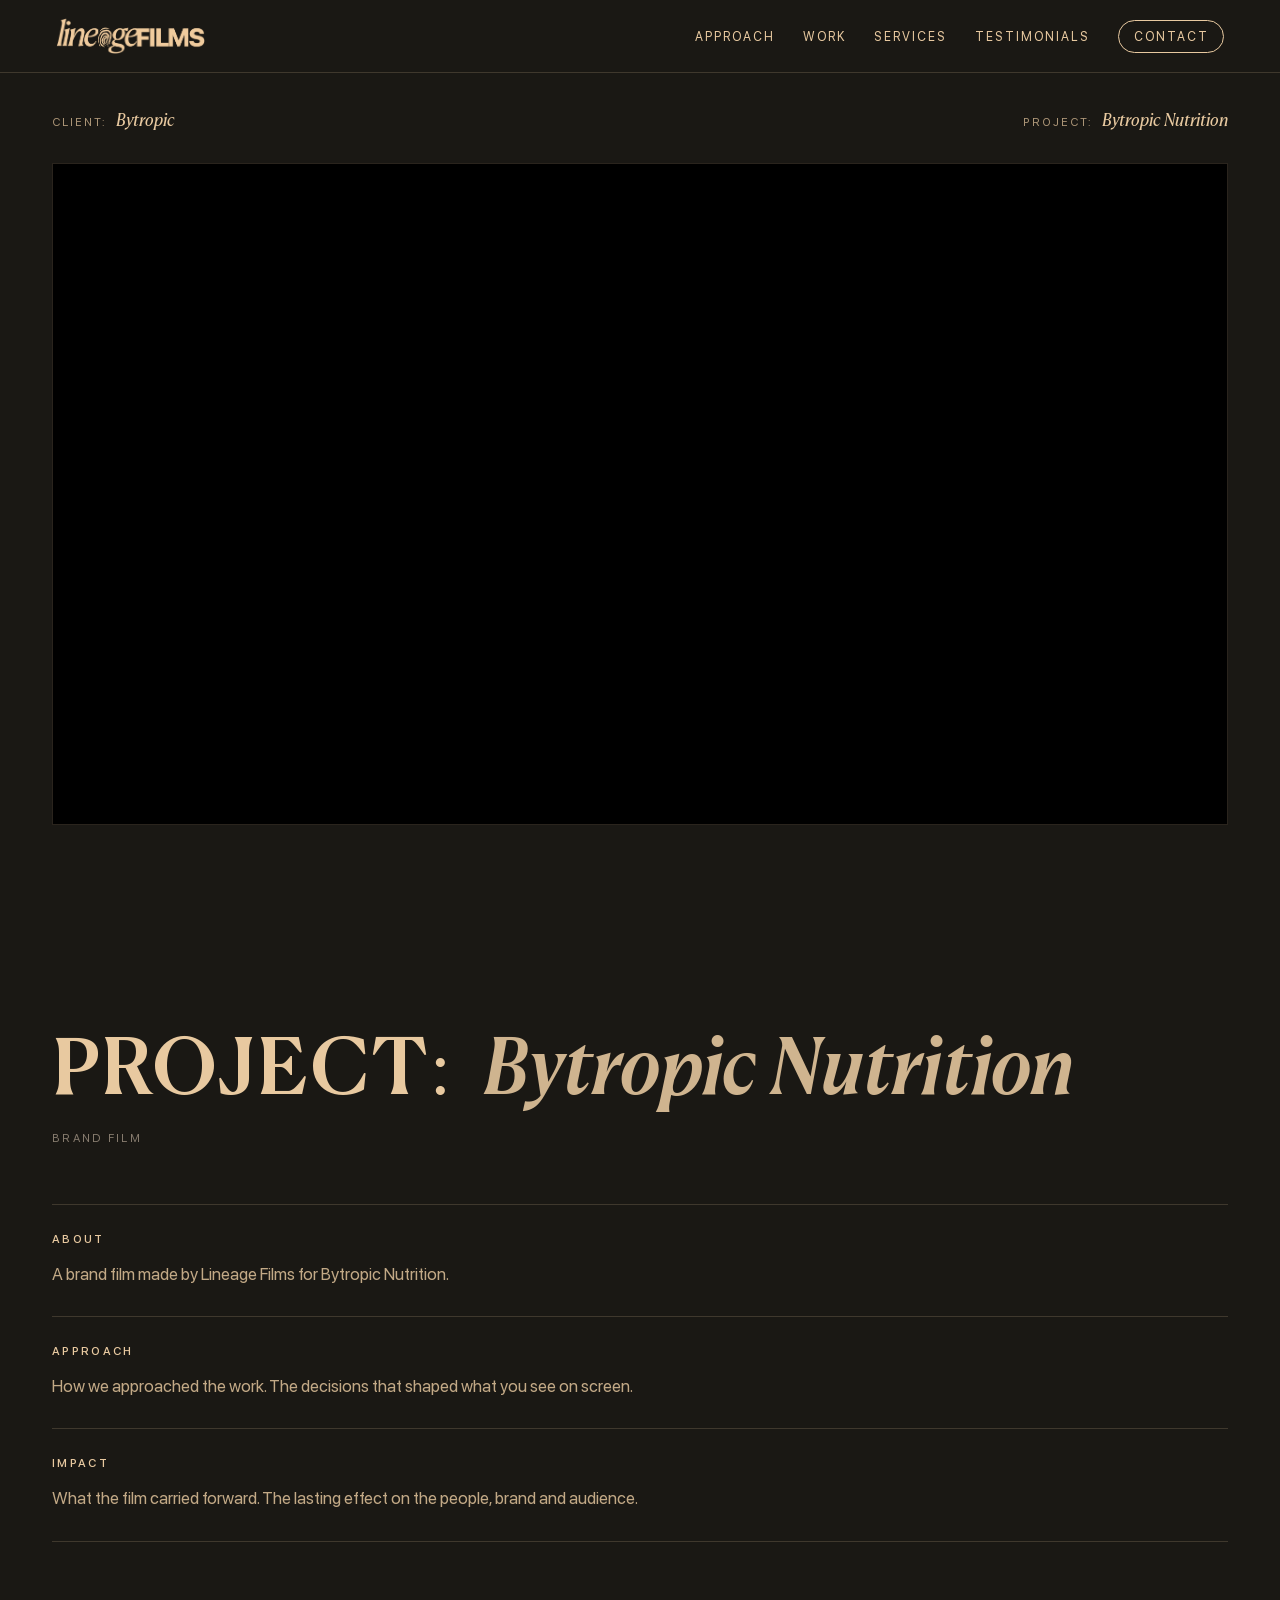
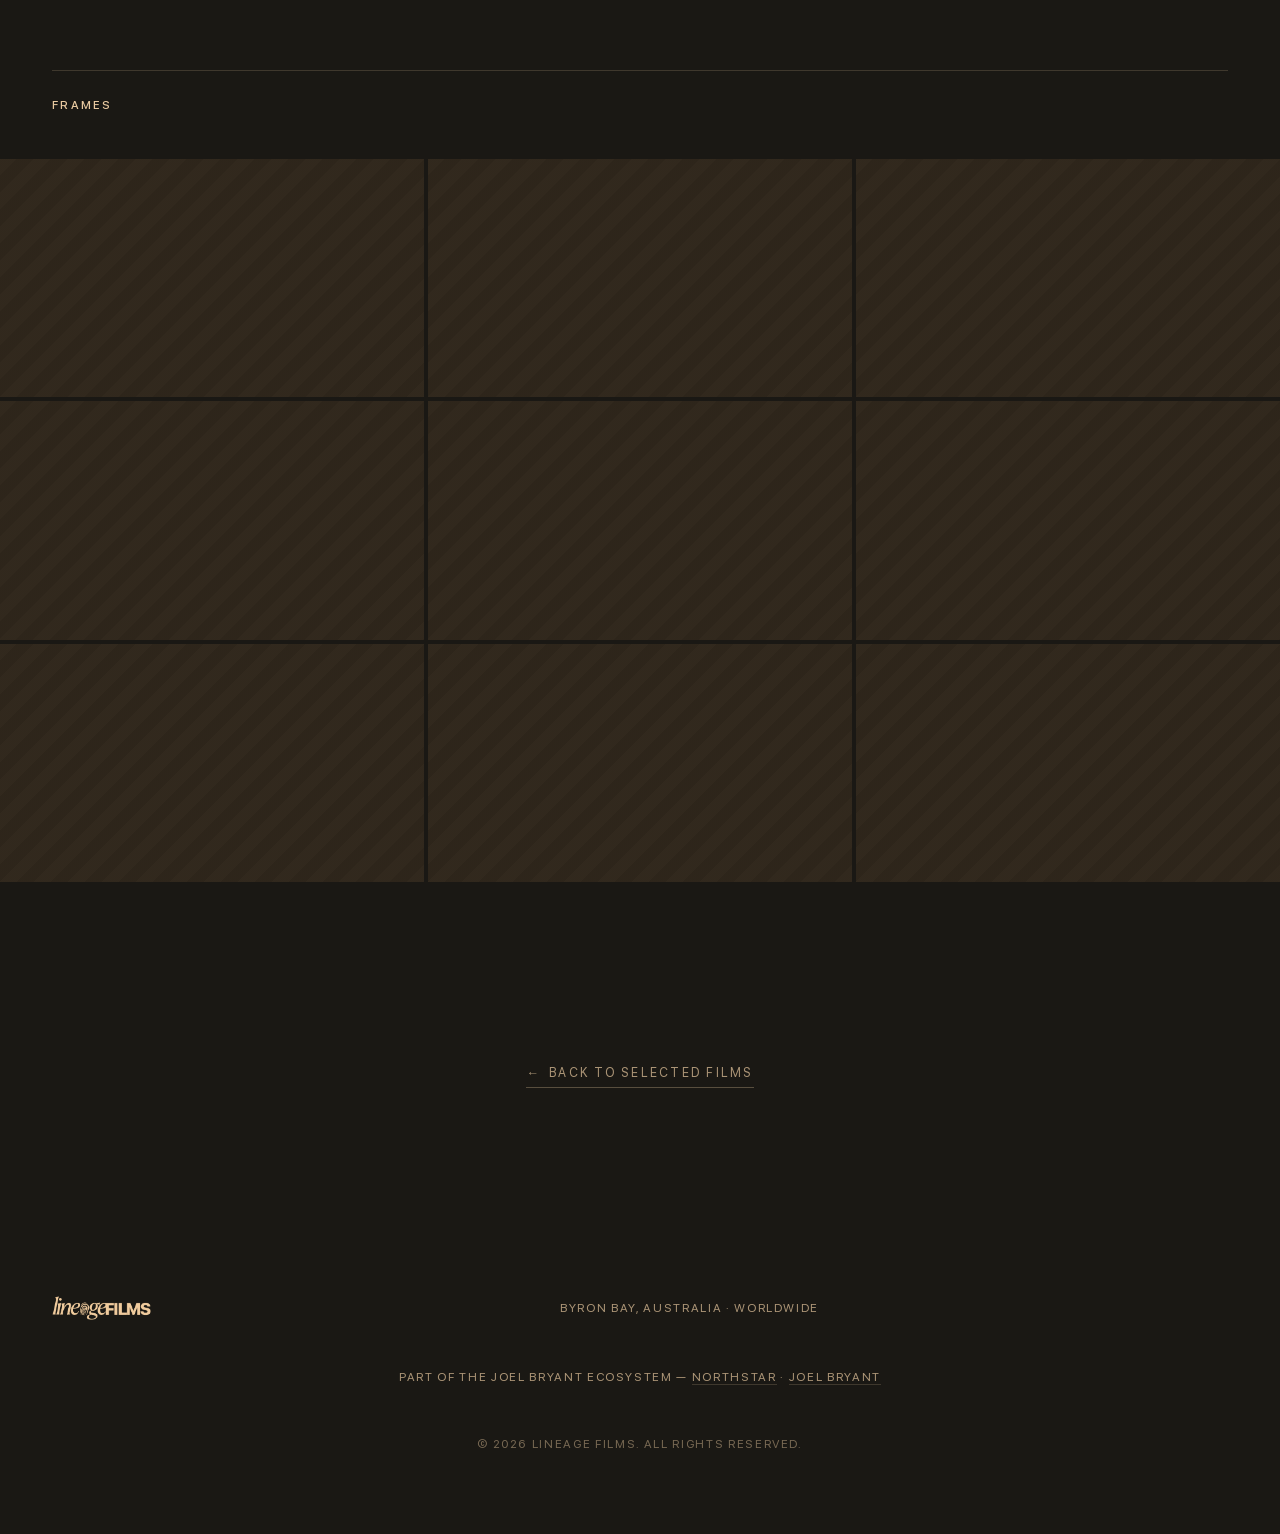
==== work/bytropic-nutrition.html @ a9d32ffb "Local SEO pass: schema, sitemap, robots, meta, footer Big SEO upgrade focused on Byron Bay / Norther" ====
<!doctype html>
<html lang="en">
  <head>
    <meta charset="utf-8" />
    <meta name="viewport" content="width=device-width, initial-scale=1, viewport-fit=cover" />
    <meta name="theme-color" content="#1a1814" />

    <title>Bytropic Nutrition — Brand Film | Byron Bay Brand Films — Lineage Films</title>
    <meta name="description" content="Brand film for Bytropic Nutrition by Lineage Films, a Byron Bay cinematic film studio. Brand films for health, wellness and lifestyle brands across Australia." />

    <meta property="og:type" content="article" />
    <meta property="og:site_name" content="Lineage Films" />
    <meta property="og:title" content="Bytropic Nutrition — Brand Film | Lineage Films" />
    <meta property="og:description" content="Brand film for Bytropic Nutrition by Lineage Films, a Byron Bay cinematic film studio. Brand films for health, wellness and lifestyle brands across Australia." />
    <meta property="og:url" content="https://lineagefilms.com.au/work/bytropic-nutrition.html" />
    <meta property="og:image" content="https://lineagefilms.com.au/public/images/og-image.jpg" />
    <meta property="og:locale" content="en_AU" />
        <link rel="canonical" href="https://lineagefilms.com.au/work/bytropic-nutrition.html" />
    <meta name="twitter:card" content="summary_large_image" />

    
    <meta name="author" content="Lineage Films" />
    <meta name="geo.region" content="AU-NSW" />
    <meta name="geo.placename" content="Byron Bay" />
    <meta name="geo.position" content="-28.6474;153.6020" />
    <meta name="ICBM" content="-28.6474, 153.6020" />

    <link rel="icon" href="/public/Logo%20Light.png" type="image/png" sizes="any" />
    <link rel="apple-touch-icon" href="/public/Logo%20Light.png" />


    <link rel="stylesheet" href="/css/styles.css" />
  </head>
  <body class="project-page">
    <header class="site-header site-header--solid" data-header>
      <a href="/" class="site-header__logo" aria-label="Lineage Films &mdash; home">
        <img src="/public/Proper%20Logo.png" alt="Lineage Films" />
      </a>

      <button class="site-header__toggle" type="button" aria-expanded="false" aria-controls="primary-nav" data-nav-toggle>
        <span class="sr-only">Menu</span>
        <span class="site-header__toggle-bar" aria-hidden="true"></span>
        <span class="site-header__toggle-bar" aria-hidden="true"></span>
      </button>

      <nav id="primary-nav" class="site-nav" data-nav>
        <ul>
          <li><a href="/#approach">Approach</a></li>
          <li><a href="/#work">Work</a></li>
          <li><a href="/#services">Services</a></li>
          <li><a href="/#testimonials">Testimonials</a></li>
          <li><a href="/#contact" class="site-nav__cta">Contact</a></li>
        </ul>
      </nav>
    </header>

    <main>
      <!-- 1. Client / Project bar -->
      <section class="project-bar" aria-label="Project metadata">
        <div class="container project-bar__inner">
          <p class="project-bar__item">
            <span class="project-bar__label">Client:</span>
            <span class="project-bar__value">Bytropic</span>
          </p>
          <p class="project-bar__item project-bar__item--right">
            <span class="project-bar__label">Project:</span>
            <span class="project-bar__value">Bytropic Nutrition</span>
          </p>
        </div>
      </section>

      <!-- 2. Hero film -->
      <section class="project-hero" aria-label="Bytropic Nutrition film">
        <div class="container">
          <div class="project-hero__player">
            <iframe
              src="https://player.vimeo.com/video/1078502850?dnt=1&title=0&byline=0&portrait=0"
              title="Bytropic Nutrition"
              frameborder="0"
              allow="autoplay; fullscreen; picture-in-picture"
              allowfullscreen
            ></iframe>
          </div>
        </div>
      </section>

      <!-- 3. Project title block -->
      <section class="project-title-block">
        <div class="container">
          <h1 class="project-title">
            <span class="project-title__label">Project:</span>
            <span class="project-title__name">Bytropic Nutrition</span>
          </h1>
          <p class="project-title__genre">Brand Film</p>
        </div>
      </section>

      <!-- 4. About / Approach / Impact -->
      <section class="project-meta">
        <div class="container">
          <div class="project-meta__block">
            <h2 class="project-meta__heading">About</h2>
            <p class="project-meta__body">
              <!-- PLACEHOLDER: 1-2 sentences about the film, its subject and why it matters -->
              A brand film made by Lineage Films for Bytropic Nutrition.
            </p>
          </div>

          <div class="project-meta__block">
            <h2 class="project-meta__heading">Approach</h2>
            <p class="project-meta__body">
              <!-- PLACEHOLDER: 1-2 sentences about how the film was made &mdash; embed, shoot days, crew, choices that shaped it -->
              How we approached the work. The decisions that shaped what you see on screen.
            </p>
          </div>

          <div class="project-meta__block">
            <h2 class="project-meta__heading">Impact</h2>
            <p class="project-meta__body">
              <!-- PLACEHOLDER: 1-2 sentences about what the film carried forward &mdash; reception, results, what it meant -->
              What the film carried forward. The lasting effect on the people, brand and audience.
            </p>
          </div>
        </div>
      </section>

      <!-- 5. Frames grid -->
      <section class="project-frames">
        <div class="container">
          <h2 class="project-frames__heading">Frames</h2>
        </div>
        <ul class="project-frames__grid">
          <!-- PLACEHOLDER: drop in 16:9 stills at /public/images/frames/bytropic-nutrition/01.jpg etc -->
          <li class="project-frames__item"><div class="project-frames__placeholder"></div></li>
          <li class="project-frames__item"><div class="project-frames__placeholder"></div></li>
          <li class="project-frames__item"><div class="project-frames__placeholder"></div></li>
          <li class="project-frames__item"><div class="project-frames__placeholder"></div></li>
          <li class="project-frames__item"><div class="project-frames__placeholder"></div></li>
          <li class="project-frames__item"><div class="project-frames__placeholder"></div></li>
          <li class="project-frames__item"><div class="project-frames__placeholder"></div></li>
          <li class="project-frames__item"><div class="project-frames__placeholder"></div></li>
          <li class="project-frames__item"><div class="project-frames__placeholder"></div></li>
        </ul>
      </section>

      <!-- 6. Back to work -->
      <section class="project-back">
        <div class="container project-back__inner">
          <a href="/#work" class="project-back__link">
            <span aria-hidden="true">&larr;</span> Back to selected films
          </a>
        </div>
      </section>
    </main>

    <footer class="site-footer">
      <div class="container site-footer__inner">
        <div class="site-footer__brand">
          <img src="/public/Proper%20Logo.png" alt="Lineage Films" />
        </div>
        <p class="site-footer__meta">Byron Bay, Australia &middot; Worldwide</p>
        <p class="site-footer__eco">
          Part of the Joel Bryant ecosystem &mdash;
          <a href="https://joinnorthstar.co" rel="noopener">NorthStar</a>
          &middot;
          <a href="https://joelbryant.com.au" rel="noopener">Joel Bryant</a>
        </p>
        <p class="site-footer__copy">&copy; <span data-year>2026</span> Lineage Films. All rights reserved.</p>
      </div>
    </footer>

    <script src="/js/main.js" defer></script>
  </body>
</html>
---- css/styles.css ----
/* =============================================================
   Lineage Films — styles.css
   Mobile-first. Custom CSS, no framework.
   ============================================================= */

/* -------------------------------------------------------------
   0. Brand typefaces — self-hosted
   Canela Text (serif headlines) + SF Pro Display (sans body/nav)
   ------------------------------------------------------------- */
@font-face {
  font-family: "Canela Text";
  src: url("/public/fonts/CanelaText-Regular.woff2") format("woff2");
  font-weight: 400;
  font-style: normal;
  font-display: swap;
}

@font-face {
  font-family: "Canela Text";
  src: url("/public/fonts/CanelaText-RegularItalic.woff2") format("woff2");
  font-weight: 400;
  font-style: italic;
  font-display: swap;
}

@font-face {
  font-family: "Canela Text";
  src: url("/public/fonts/CanelaText-Medium.woff2") format("woff2");
  font-weight: 500;
  font-style: normal;
  font-display: swap;
}

@font-face {
  font-family: "Canela Text";
  src: url("/public/fonts/CanelaText-MediumItalic.woff2") format("woff2");
  font-weight: 500;
  font-style: italic;
  font-display: swap;
}

@font-face {
  font-family: "SF Pro Display";
  src: url("/public/fonts/SFProDisplay-Regular.woff2") format("woff2");
  font-weight: 400;
  font-style: normal;
  font-display: swap;
}

@font-face {
  font-family: "SF Pro Display";
  src: url("/public/fonts/SFProDisplay-Medium.woff2") format("woff2");
  font-weight: 500;
  font-style: normal;
  font-display: swap;
}

@font-face {
  font-family: "SF Pro Display";
  src: url("/public/fonts/SFProDisplay-Semibold.woff2") format("woff2");
  font-weight: 600;
  font-style: normal;
  font-display: swap;
}

/* -------------------------------------------------------------
   1. Tokens — colours, type, spacing
   ------------------------------------------------------------- */
:root {
  /* Brand palette — sampled from logo, see README */
  --heartwood: #5e2e22; /* primary warm — CTA, brand signature surface */
  --tallow:    #e8c9a0; /* primary light — text on dark, the mark */
  --parchment: #f3eada; /* page surface — light sections */
  --loam:      #1a1814; /* deep — hero, footer, near-black with brown undertone */
  --bracken:   #3d4438; /* forest — Approach, Services, warmer than blue-green */
  --moss:      #6f7a5e; /* accent — hover, supporting graphics */
  --smoke:     #857a6d; /* body copy on parchment */

  /* Legacy aliases — existing rules read these names */
  --deep-forest:    var(--bracken);
  --heartwood-rust: var(--heartwood);
  --bone:           var(--tallow);
  --bone-soft:      var(--parchment);
  --near-black:     var(--loam);

  /* Semantic */
  --bg: var(--parchment);
  --bg-dark: var(--bracken);
  --bg-accent: var(--heartwood);
  --text: #2a2218; /* warm near-black for body on parchment */
  --text-muted: var(--smoke);
  --text-on-dark: var(--tallow);
  --rule: rgba(42, 34, 24, 0.12);
  --rule-on-dark: rgba(232, 201, 160, 0.18);

  /* Typography */
  --font-serif: "Canela Text", "Cormorant Garamond", Georgia, "Times New Roman",
    serif;
  --font-sans: "SF Pro Display", -apple-system, BlinkMacSystemFont, "Inter",
    "Segoe UI", Roboto, sans-serif;
  /* "mono" labels now use the same SF Pro Display as body. Wide tracking on
     each label rule gives them their editorial-caps presence. */
  --font-mono: "SF Pro Display", -apple-system, BlinkMacSystemFont, "Inter",
    "Segoe UI", Roboto, sans-serif;

  /* Scale (clamped) */
  --fs-eyebrow: 0.72rem;       /* mono labels */
  --fs-body: 1.0625rem;        /* 17px */
  --fs-body-lg: 1.1875rem;
  --fs-h2: clamp(2.25rem, 5.5vw, 4rem);
  --fs-h3: clamp(1.5rem, 2.4vw, 2rem);
  --fs-hero: clamp(2.5rem, 8vw, 5.5rem);
  --fs-hero-sub: clamp(1.125rem, 2.2vw, 1.5rem);

  /* Spacing */
  --space-xs: 0.5rem;
  --space-sm: 1rem;
  --space-md: 1.75rem;
  --space-lg: 3rem;
  --space-xl: 5rem;
  --space-2xl: 8rem;

  /* Layout */
  --container-max: 78rem;
  --container-pad: 1.25rem;
  --header-h: 4.5rem;

  /* Motion */
  --ease: cubic-bezier(0.22, 1, 0.36, 1);
}

@media (min-width: 48rem) {
  :root {
    --container-pad: 2.25rem;
    --header-h: 5rem;
  }
}

/* -------------------------------------------------------------
   2. Reset / base
   ------------------------------------------------------------- */
*,
*::before,
*::after {
  box-sizing: border-box;
}

html {
  -webkit-text-size-adjust: 100%;
  scroll-behavior: smooth;
}

@media (prefers-reduced-motion: reduce) {
  html { scroll-behavior: auto; }
  *, *::before, *::after {
    animation-duration: 0.001ms !important;
    transition-duration: 0.001ms !important;
  }
}

body {
  margin: 0;
  background: var(--bg);
  color: var(--text);
  font-family: var(--font-sans);
  font-size: var(--fs-body);
  line-height: 1.6;
  -webkit-font-smoothing: antialiased;
  -moz-osx-font-smoothing: grayscale;
  text-rendering: optimizeLegibility;
}

img,
video,
svg {
  max-width: 100%;
  display: block;
  height: auto;
}

a {
  color: inherit;
  text-decoration: none;
}

a:hover,
a:focus-visible {
  text-decoration: underline;
  text-underline-offset: 0.25em;
  text-decoration-thickness: 1px;
}

:focus-visible {
  outline: 2px solid var(--heartwood-rust);
  outline-offset: 3px;
}

button {
  font: inherit;
  color: inherit;
  background: none;
  border: 0;
  cursor: pointer;
}

ul,
ol {
  margin: 0;
  padding: 0;
  list-style: none;
}

h1, h2, h3, h4 {
  margin: 0;
  font-family: var(--font-serif);
  font-weight: 500;
  letter-spacing: -0.005em;
  line-height: 1.05;
}

p { margin: 0; }

.sr-only {
  position: absolute;
  width: 1px;
  height: 1px;
  padding: 0;
  margin: -1px;
  overflow: hidden;
  clip: rect(0 0 0 0);
  white-space: nowrap;
  border: 0;
}

/* -------------------------------------------------------------
   3. Shared section primitives
   ------------------------------------------------------------- */
.container {
  width: 100%;
  max-width: var(--container-max);
  margin-inline: auto;
  padding-inline: var(--container-pad);
}

.section-label {
  font-family: var(--font-mono);
  font-size: var(--fs-eyebrow);
  letter-spacing: 0.18em;
  text-transform: uppercase;
  color: var(--smoke);
  margin-bottom: var(--space-sm);
}

.section-label--centered { text-align: center; }
.section-label--on-rust  { color: rgba(232, 201, 160, 0.75); }

.section-heading {
  font-size: var(--fs-h2);
  font-weight: 400;
  text-transform: lowercase;
  letter-spacing: -0.01em;
}

.section-heading--centered { text-align: center; }

.section-header {
  margin-bottom: var(--space-lg);
}

@media (min-width: 48rem) {
  .section-header { margin-bottom: var(--space-xl); }
}

/* -------------------------------------------------------------
   4. Header / navigation
   ------------------------------------------------------------- */
.site-header {
  position: fixed;
  top: 0;
  left: 0;
  right: 0;
  z-index: 50;
  display: flex;
  align-items: center;
  justify-content: space-between;
  gap: var(--space-md);
  padding: 1rem 1.5rem;
  background: transparent;
  color: var(--bone);
  transition: background 300ms var(--ease), color 300ms var(--ease),
    border-color 300ms var(--ease);
  border-bottom: 1px solid var(--rule-on-dark);
}

@media (min-width: 48rem) {
  .site-header { padding: 1.125rem 3.5rem; }
}

.site-header.is-scrolled {
  background: rgba(26, 24, 20, 0.92);
  backdrop-filter: blur(10px);
  -webkit-backdrop-filter: blur(10px);
  border-bottom-color: var(--rule-on-dark);
}

.site-header__logo {
  display: inline-flex;
  align-items: center;
  line-height: 0;
}

.site-header__logo img {
  height: 1.75rem;
  width: auto;
  display: block;
}

@media (min-width: 48rem) {
  .site-header__logo img { height: 2.25rem; }
}

.site-nav ul {
  display: flex;
  align-items: center;
  gap: 1.75rem;
}

.site-nav a {
  font-family: var(--font-mono);
  font-size: 0.78rem;
  letter-spacing: 0.16em;
  text-transform: uppercase;
}

.site-nav__cta {
  padding: 0.5rem 0.9rem;
  border: 1px solid currentColor;
  border-radius: 999px;
}

.site-nav__cta:hover,
.site-nav__cta:focus-visible {
  text-decoration: none;
  background: var(--heartwood-rust);
  border-color: var(--heartwood-rust);
  color: var(--bone);
}

/* Mobile toggle */
.site-header__toggle {
  display: none;
  width: 40px;
  height: 40px;
  flex-direction: column;
  align-items: center;
  justify-content: center;
  gap: 6px;
}

.site-header__toggle-bar {
  width: 22px;
  height: 1.5px;
  background: currentColor;
  transition: transform 200ms var(--ease), opacity 200ms var(--ease);
}

.site-header__toggle[aria-expanded="true"] .site-header__toggle-bar:nth-child(2) {
  transform: translateY(-4px) rotate(45deg);
}
.site-header__toggle[aria-expanded="true"] .site-header__toggle-bar:nth-child(3) {
  transform: translateY(-4px) rotate(-45deg);
}

@media (max-width: 47.99rem) {
  .site-header__toggle { display: inline-flex; }

  .site-nav {
    position: absolute;
    top: 100%;
    left: 0;
    right: 0;
    background: var(--loam);
    color: var(--bone);
    border-top: 1px solid var(--rule-on-dark);
    max-height: 0;
    overflow: hidden;
    transition: max-height 320ms var(--ease);
  }

  .site-nav.is-open {
    max-height: 28rem;
  }

  .site-nav ul {
    flex-direction: column;
    align-items: flex-start;
    gap: 0;
    padding: var(--space-sm) var(--container-pad) var(--space-md);
  }

  .site-nav li {
    width: 100%;
    border-bottom: 1px solid var(--rule-on-dark);
  }
  .site-nav li:last-child { border-bottom: 0; }

  .site-nav a {
    display: block;
    padding: 1rem 0;
    font-size: 0.85rem;
  }

  .site-nav__cta {
    border: 0;
    padding: 1rem 0;
    border-radius: 0;
  }
}

/* -------------------------------------------------------------
   5. Hero
   ------------------------------------------------------------- */
.hero {
  position: relative;
  min-height: 100svh;
  min-height: 100vh;
  display: flex;
  align-items: center;
  justify-content: center;
  color: var(--bone);
  background: var(--near-black);
  overflow: hidden;
  isolation: isolate;
}

.hero__media {
  position: absolute;
  inset: 0;
  z-index: -1;
}

/* Iframe cover-fit: sized to the larger of 16:9 vs viewport ratio so the
   video always fills without letterboxing. Centered with translate. */
.hero__video-wrap {
  position: absolute;
  inset: 0;
  overflow: hidden;
  pointer-events: none; /* let scroll-cue / page receive events */
}

.hero__video {
  position: absolute;
  top: 50%;
  left: 50%;
  width: 100vw;
  height: 56.25vw;       /* 100vw * 9/16 */
  min-height: 100vh;
  min-width: 177.78vh;   /* 100vh * 16/9 */
  transform: translate(-50%, -50%);
  border: 0;
}

/* Placeholder gradient — deep forest + warm rust glow */
.hero__gradient {
  position: absolute;
  inset: 0;
  background:
    radial-gradient(
      ellipse at 30% 75%,
      rgba(94, 46, 34, 0.55) 0%,
      rgba(94, 46, 34, 0) 55%
    ),
    radial-gradient(
      ellipse at 80% 20%,
      rgba(111, 122, 94, 0.35) 0%,
      rgba(111, 122, 94, 0) 60%
    ),
    linear-gradient(180deg, #1a1814 0%, #3d4438 55%, #1a1814 100%);
}

/* Vignette + dark overlay so text always sits on a calm field */
.hero__media::after {
  content: "";
  position: absolute;
  inset: 0;
  background:
    linear-gradient(
      180deg,
      rgba(26, 24, 20, 0.4) 0%,
      rgba(26, 24, 20, 0) 30%,
      rgba(26, 24, 20, 0) 70%,
      rgba(26, 24, 20, 0.55) 100%
    );
  pointer-events: none;
}

.hero__inner {
  position: relative;
  text-align: center;
  padding: var(--header-h) var(--container-pad) var(--space-2xl);
  max-width: 64rem;
}

.hero__eyebrow {
  font-family: var(--font-mono);
  font-size: var(--fs-eyebrow);
  letter-spacing: 0.28em;
  text-transform: uppercase;
  color: rgba(232, 201, 160, 0.75);
  margin-bottom: clamp(1.25rem, 3vw, 2rem);
  line-height: 1.7;
}

.hero__eyebrow span { display: block; }

.hero__headline {
  font-family: var(--font-serif);
  font-size: var(--fs-hero);
  font-weight: 400;
  line-height: 0.95;
  letter-spacing: -0.06em;
  text-transform: lowercase;
  color: var(--bone);
}

/* Force single-line headline at tablet+ widths. On mobile the headline
   still wraps because the font size is too large for narrow viewports. */
@media (min-width: 48rem) {
  .hero__headline { white-space: nowrap; }
}

.hero__subline {
  margin-top: clamp(1rem, 2.5vw, 1.75rem);
  font-family: var(--font-serif);
  font-style: italic;
  font-size: var(--fs-hero-sub);
  color: rgba(232, 201, 160, 0.88);
}

.hero__scroll {
  position: absolute;
  bottom: clamp(1.25rem, 3vw, 2.25rem);
  left: 50%;
  transform: translateX(-50%);
  display: inline-flex;
  flex-direction: column;
  align-items: center;
  gap: 0.625rem;
  color: rgba(232, 201, 160, 0.7);
}

.hero__scroll-label {
  font-family: var(--font-mono);
  font-size: 0.68rem;
  letter-spacing: 0.28em;
  text-transform: uppercase;
}

.hero__scroll-line {
  width: 1px;
  height: 2.25rem;
  background: currentColor;
  transform-origin: top;
  animation: scroll-cue 2.4s var(--ease) infinite;
}

@keyframes scroll-cue {
  0%   { transform: scaleY(0.2); opacity: 0.4; }
  50%  { transform: scaleY(1);   opacity: 1; }
  100% { transform: scaleY(0.2); opacity: 0.4; transform-origin: bottom; }
}

/* -------------------------------------------------------------
   6. Approach
   ------------------------------------------------------------- */
.approach {
  background: var(--heartwood);
  color: var(--text-on-dark);
  padding: var(--space-2xl) 0;
}

.approach__grid {
  display: grid;
  gap: var(--space-xl);
}

@media (min-width: 56rem) {
  .approach__grid {
    grid-template-columns: 1fr 1fr;
    gap: var(--space-2xl);
    align-items: start;
  }
}

.approach__intro .section-label { color: rgba(232, 201, 160, 0.65); }

.approach__manifesto {
  margin-top: var(--space-md);
  font-family: var(--font-serif);
  font-size: clamp(1.1875rem, 1.6vw, 1.5rem);
  line-height: 1.45;
  color: rgba(232, 201, 160, 0.92);
}

.approach__manifesto + .approach__manifesto { margin-top: var(--space-sm); }

.approach__pillars {
  display: flex;
  flex-direction: column;
  border-top: 1px solid var(--rule-on-dark);
}

/* Pillar accordion */
.pillar {
  border-bottom: 1px solid var(--rule-on-dark);
}

.pillar__summary {
  display: grid;
  grid-template-columns: auto 1fr auto;
  align-items: center;
  gap: 1.25rem;
  padding: 1.5rem 0;
  cursor: pointer;
  list-style: none;
  transition: color 200ms var(--ease);
}

.pillar__summary::-webkit-details-marker { display: none; }
.pillar__summary::marker { content: ""; }

.pillar__summary:hover { color: #fff; }

.pillar__index {
  font-family: var(--font-mono);
  font-size: 0.78rem;
  letter-spacing: 0.18em;
  color: rgba(232, 201, 160, 0.55);
}

.pillar__title {
  font-family: var(--font-serif);
  font-size: clamp(1.5rem, 3vw, 2.25rem);
  font-weight: 400;
  text-transform: lowercase;
  letter-spacing: -0.005em;
}

.pillar__icon {
  position: relative;
  width: 22px;
  height: 22px;
  flex-shrink: 0;
}

.pillar__icon::before,
.pillar__icon::after {
  content: "";
  position: absolute;
  inset: 0;
  margin: auto;
  background: currentColor;
  transition: transform 280ms var(--ease), opacity 280ms var(--ease);
}

.pillar__icon::before { width: 100%; height: 1px; }
.pillar__icon::after  { width: 1px; height: 100%; }

.pillar[open] .pillar__icon::after { transform: scaleY(0); opacity: 0; }

.pillar__body {
  overflow: hidden;
  padding-right: clamp(0, 5vw, 3rem);
}

.pillar__body p {
  padding: 0 0 1.75rem 3.5rem;
  font-family: var(--font-serif);
  font-size: 1.125rem;
  line-height: 1.5;
  color: rgba(232, 201, 160, 0.78);
  max-width: 36rem;
}

/* JS-driven smooth open/close — see /js/main.js */
.pillar[data-animating] .pillar__body {
  transition: height 320ms var(--ease);
}

/* -------------------------------------------------------------
   7. Work / Projects — brand-wall grid (edge-to-edge tiles)
   ------------------------------------------------------------- */
.work {
  background: var(--parchment);
  color: var(--text);
  padding: var(--space-2xl) 0 0;
}

/* Grid sits outside the container — full bleed, no gaps between tiles */
.work__grid {
  display: grid;
  grid-template-columns: 1fr;
  gap: 0;
  margin-top: var(--space-xl);
}

@media (min-width: 40rem) {
  .work__grid { grid-template-columns: repeat(2, 1fr); }
}

@media (min-width: 64rem) {
  .work__grid { grid-template-columns: repeat(3, 1fr); }
}

.work-card {
  display: flex;
  flex-direction: column;
}

/* Tile: 16:9 button with a logo (and optional backdrop image) */
.work-card__tile {
  position: relative;
  aspect-ratio: 16 / 9;
  width: 100%;
  padding: 0;
  border: 0;
  cursor: pointer;
  display: block;
  background: var(--loam);
  overflow: hidden;
  outline-offset: -2px;
}

/* Subtle inner border so adjacent tiles read as separate */
.work-card__tile::before {
  content: "";
  position: absolute;
  inset: 0;
  border: 1px solid rgba(232, 201, 160, 0.06);
  pointer-events: none;
  z-index: 3;
}

/* Still frame at rest. Crossfades out when the hover preview fades in. */
.work-card__still,
.work-card__preview {
  position: absolute;
  inset: 0;
  width: 100%;
  height: 100%;
  object-fit: cover;
  z-index: 1;
}

.work-card__still {
  opacity: 1;
  transition: opacity 400ms var(--ease), transform 800ms var(--ease);
}

.work-card__preview {
  opacity: 0;
  transition: opacity 400ms var(--ease);
}

/* Vimeo background-mode iframe: no border, ignore object-fit (iframes
   don't support it). Tile is 16:9 and the video is 16:9, so 100% fills
   cleanly. */
iframe.work-card__preview {
  border: 0;
  pointer-events: none;
}

.work-card__tile[data-preview]:hover .work-card__still,
.work-card__tile[data-preview]:focus-visible .work-card__still {
  opacity: 0;
}

/* Tiles without a link (coming-soon) aren't clickable — change cursor */
.work-card__tile:not([href]) { cursor: default; }

.work-card__tile:hover .work-card__preview,
.work-card__tile:focus-visible .work-card__preview {
  opacity: 0.95;
}

.work-card__tile--has-still { background: #000; }

/* Brand logo lockup, centered over the tile.
   Padding-bottom is heavier to leave space for the genre label. */
.work-card__brand {
  position: absolute;
  inset: 0;
  display: flex;
  align-items: center;
  justify-content: center;
  gap: 0.6rem;
  z-index: 2;
}

/* Genre label, bottom-left, on top of the tile */
.work-card__genre {
  position: absolute;
  left: clamp(1rem, 2vw, 1.5rem);
  bottom: clamp(0.875rem, 2vw, 1.25rem);
  z-index: 3;
  font-family: var(--font-mono);
  font-size: var(--fs-eyebrow);
  letter-spacing: 0.18em;
  text-transform: uppercase;
  color: rgba(232, 201, 160, 0.85);
  text-shadow: 0 1px 4px rgba(0, 0, 0, 0.5);
  pointer-events: none;
}

.work-card__brand img {
  max-width: 19%;
  max-height: 18%;
  width: auto;
  height: auto;
  object-fit: contain;
  filter: brightness(0) invert(1) sepia(0.35) saturate(0.6)
    hue-rotate(-10deg) opacity(0.95);
}

/* Lineage's own logo keeps its native colours and is held tighter
   since it's a compact circular mark, not a wide wordmark */
.work-card__brand img[alt="Lineage Films"] {
  filter: none;
  max-width: 9%;
  max-height: 17%;
}

/* Collab lockup: two logos + × between. Each capped tighter so the
   pair plus the cross fits within ~70% of tile width. */
.work-card__brand--collab img {
  max-width: 13%;
  max-height: 14%;
}

/* Text wordmark fallback when no logo PNG is available */
.work-card__brand--wordmark {
  font-family: var(--font-serif);
  font-size: clamp(1.25rem, 2.4vw, 1.875rem);
  font-weight: 500;
  letter-spacing: -0.005em;
  color: var(--tallow);
  text-align: center;
  text-transform: none;
  padding: 0 6%;
}

.work-card__cross {
  font-family: var(--font-serif);
  font-size: clamp(1rem, 1.6vw, 1.375rem);
  line-height: 1;
  color: rgba(232, 201, 160, 0.7);
  flex-shrink: 0;
}


/* Tile (after click) — iframe wrapper replaces the button */
.work-card__tile--playing { background: #000; }
.work-card__tile--playing iframe {
  position: absolute;
  inset: 0;
  width: 100%;
  height: 100%;
  border: 0;
  display: block;
}


/* -------------------------------------------------------------
   8. Services
   ------------------------------------------------------------- */
.services {
  background: var(--heartwood);
  color: var(--text-on-dark);
  padding: var(--space-2xl) 0;
}

.services .section-label { color: rgba(232, 201, 160, 0.65); }

.services__grid {
  display: grid;
  gap: 1px;
  background: var(--rule-on-dark);
  border-block: 1px solid var(--rule-on-dark);
}

@media (min-width: 48rem) {
  .services__grid { grid-template-columns: repeat(3, 1fr); }
}

.service-card {
  background: var(--heartwood);
  padding: clamp(2rem, 4vw, 3rem) clamp(1.25rem, 2.5vw, 2rem);
  display: flex;
  flex-direction: column;
  gap: 1rem;
}

.service-card__label {
  font-family: var(--font-mono);
  font-size: var(--fs-eyebrow);
  letter-spacing: 0.2em;
  text-transform: uppercase;
  color: rgba(232, 201, 160, 0.65);
}

.service-card__title {
  font-size: clamp(1.5rem, 2.4vw, 1.875rem);
  font-weight: 400;
  text-transform: lowercase;
}

.service-card__desc {
  color: rgba(232, 201, 160, 0.78);
  font-size: 1.0625rem;
  line-height: 1.55;
  max-width: 28rem;
}

/* -------------------------------------------------------------
   9. Clients
   ------------------------------------------------------------- */
.clients {
  background: var(--bone-soft);
  color: var(--text);
  padding: var(--space-2xl) 0;
}

.clients__cols {
  display: grid;
  gap: var(--space-xl);
}

@media (min-width: 48rem) {
  .clients__cols { grid-template-columns: 1fr 1fr; gap: var(--space-2xl); }
}

.clients__col-label {
  font-family: var(--font-mono);
  font-size: var(--fs-eyebrow);
  letter-spacing: 0.2em;
  text-transform: uppercase;
  color: var(--smoke);
  padding-bottom: 1rem;
  border-bottom: 1px solid var(--rule);
  margin-bottom: 0.75rem;
}

.clients__list li {
  font-family: var(--font-serif);
  font-size: clamp(1.5rem, 2.5vw, 2rem);
  font-weight: 400;
  text-transform: lowercase;
  padding: 0.875rem 0;
  border-bottom: 1px solid var(--rule);
  color: var(--text);
}

.clients__list li:last-child { border-bottom: 0; }

/* -------------------------------------------------------------
   10. Testimonials
   ------------------------------------------------------------- */
.testimonials {
  background: var(--heartwood);
  color: var(--text-on-dark);
  padding: var(--space-2xl) 0;
}

.testimonials .section-label { color: rgba(232, 201, 160, 0.65); }

.testimonials__grid {
  display: grid;
  gap: var(--space-lg);
  margin-bottom: var(--space-xl);
}

@media (min-width: 48rem) {
  .testimonials__grid { grid-template-columns: repeat(3, 1fr); gap: var(--space-xl); }
}

.testimonial__quote {
  font-family: var(--font-serif);
  font-size: clamp(1.25rem, 1.8vw, 1.5rem);
  line-height: 1.45;
  color: rgba(232, 201, 160, 0.92);
  margin: 0 0 1.5rem;
  font-style: italic;
  padding-left: 1rem;
  border-left: 2px solid var(--tallow);
}

.testimonial__attr {
  display: flex;
  flex-direction: column;
  gap: 0.125rem;
  font-family: var(--font-mono);
  font-size: 0.78rem;
  letter-spacing: 0.14em;
  text-transform: uppercase;
}

.testimonial__name { color: var(--bone); }
.testimonial__role { color: rgba(232, 201, 160, 0.55); }

/* -------------------------------------------------------------
   10b. Trusted by — client / partner logo band
   ------------------------------------------------------------- */
.trusted {
  background: var(--loam);
  color: var(--tallow);
  padding: var(--space-xl) 0;
}

.trusted__inner {
  display: flex;
  flex-direction: column;
  align-items: center;
}

.trusted__label {
  display: inline-flex;
  align-items: center;
  gap: 1rem;
  font-family: var(--font-mono);
  font-size: var(--fs-eyebrow);
  letter-spacing: 0.28em;
  text-transform: uppercase;
  color: rgba(232, 201, 160, 0.6);
  margin-bottom: var(--space-lg);
}

.trusted__label::before,
.trusted__label::after {
  content: "";
  display: block;
  width: clamp(2rem, 6vw, 4rem);
  height: 1px;
  background: rgba(232, 201, 160, 0.3);
}

.trusted__grid {
  display: grid;
  grid-template-columns: repeat(2, 1fr);
  gap: var(--space-lg) var(--space-md);
  width: 100%;
  align-items: center;
  justify-items: center;
  text-align: center;
}

@media (min-width: 40rem) {
  .trusted__grid {
    grid-template-columns: repeat(3, 1fr);
    gap: var(--space-lg);
  }
}

@media (min-width: 64rem) {
  .trusted__grid {
    grid-template-columns: repeat(5, 1fr);
    gap: var(--space-xl) var(--space-lg);
  }
}

.trusted__grid li {
  display: flex;
  align-items: center;
  justify-content: center;
  min-height: 5rem;
  width: 100%;
  font-family: var(--font-serif);
  font-size: clamp(1.5rem, 2.4vw, 2rem);
  font-weight: 500;
  letter-spacing: -0.005em;
  color: rgba(232, 201, 160, 0.78);
  transition: color 200ms var(--ease), transform 200ms var(--ease);
  line-height: 1.15;
}

.trusted__grid li:hover {
  color: var(--tallow);
  transform: translateY(-1px);
}

/* Real logo PNGs: forced to monochrome cream tone so the band reads
   as one uniform set, regardless of the source logo colour. Source
   files are tightly cropped (no canvas whitespace), so we can use
   uniform height + max-width without per-logo overrides. */
.trusted__grid img {
  max-height: 4rem;
  max-width: 78%;
  width: auto;
  height: auto;
  object-fit: contain;
  /* black-on-transparent -> cream. brightness(0) collapses any colour
     to black, invert(1) flips to white, then sepia + saturate warms it
     toward Tallow. */
  filter: brightness(0) invert(1) sepia(0.35) saturate(0.6)
    hue-rotate(-10deg) opacity(0.85);
  transition: filter 200ms var(--ease), transform 200ms var(--ease);
}

@media (min-width: 64rem) {
  .trusted__grid li { min-height: 6rem; }
  .trusted__grid img { max-height: 4.75rem; }
}

.trusted__grid li:hover img {
  filter: brightness(0) invert(1) sepia(0.35) saturate(0.6)
    hue-rotate(-10deg) opacity(1);
  transform: translateY(-1px);
}

/* -------------------------------------------------------------
   11. Latest film
   ------------------------------------------------------------- */
.latest {
  background: var(--near-black);
  color: var(--bone);
  padding: var(--space-2xl) 0;
}

.latest__inner {
  display: flex;
  flex-direction: column;
  align-items: center;
  text-align: center;
}

.latest .section-label { color: rgba(232, 201, 160, 0.55); }

.latest__desc {
  font-family: var(--font-mono);
  font-size: 0.85rem;
  letter-spacing: 0.14em;
  text-transform: uppercase;
  color: rgba(232, 201, 160, 0.7);
  margin-top: var(--space-sm);
  margin-bottom: var(--space-lg);
}

.latest__player {
  position: relative;
  width: 100%;
  max-width: 64rem;
  aspect-ratio: 16 / 9;
  background: #000;
  border: 1px solid var(--rule-on-dark);
  overflow: hidden;
}

.latest__player iframe {
  position: absolute;
  inset: 0;
  width: 100%;
  height: 100%;
  border: 0;
  display: block;
}

/* -------------------------------------------------------------
   12. Contact
   ------------------------------------------------------------- */
.contact {
  background: var(--heartwood-rust);
  color: var(--bone);
  padding: var(--space-2xl) 0;
}

.contact__inner {
  display: flex;
  flex-direction: column;
  align-items: center;
  text-align: center;
  gap: var(--space-md);
}

.contact__headline {
  font-size: clamp(2rem, 5vw, 3.75rem);
  font-weight: 400;
  text-transform: lowercase;
  max-width: 22ch;
  line-height: 1.05;
}

.contact__email {
  font-family: var(--font-serif);
  font-style: italic;
  font-size: clamp(1.5rem, 3vw, 2.25rem);
  border-bottom: 1px solid currentColor;
  padding-bottom: 0.125em;
}

.contact__email:hover,
.contact__email:focus-visible {
  text-decoration: none;
  color: var(--bone-soft);
}

.contact__founder {
  font-family: var(--font-mono);
  font-size: 0.78rem;
  letter-spacing: 0.18em;
  text-transform: uppercase;
  color: rgba(232, 201, 160, 0.82);
}

.contact__founder a { border-bottom: 1px solid currentColor; }

.contact__socials {
  display: flex;
  gap: 1.5rem;
  margin-top: var(--space-sm);
}

.contact__socials a {
  font-family: var(--font-mono);
  font-size: 0.78rem;
  letter-spacing: 0.18em;
  text-transform: uppercase;
}

/* -------------------------------------------------------------
   13. Footer
   ------------------------------------------------------------- */
.site-footer {
  background: var(--near-black);
  color: rgba(232, 201, 160, 0.7);
  padding: var(--space-xl) 0;
}

.site-footer__inner {
  display: grid;
  gap: var(--space-md);
}

@media (min-width: 48rem) {
  .site-footer__inner {
    grid-template-columns: auto 1fr auto;
    align-items: center;
    gap: var(--space-lg);
  }
}

/* Studio block sits above the bottom row, full width */
.site-footer__studio {
  grid-column: 1 / -1;
  display: grid;
  gap: var(--space-lg);
  padding-bottom: var(--space-lg);
  border-bottom: 1px solid var(--rule-on-dark);
  margin-bottom: var(--space-md);
}

@media (min-width: 48rem) {
  .site-footer__studio {
    grid-template-columns: 2fr 1fr 1fr;
    gap: var(--space-xl);
  }
}

.site-footer__about-label,
.site-footer__col-label {
  font-family: var(--font-mono);
  font-size: 0.72rem;
  letter-spacing: 0.18em;
  text-transform: uppercase;
  color: rgba(232, 201, 160, 0.55);
  margin-bottom: var(--space-sm);
}

.site-footer__about p:not(.site-footer__about-label) {
  font-family: var(--font-serif);
  font-size: 1.0625rem;
  line-height: 1.55;
  color: rgba(232, 201, 160, 0.85);
  max-width: 38ch;
}

.site-footer__col ul {
  display: flex;
  flex-direction: column;
  gap: 0.5rem;
}

.site-footer__col li {
  font-family: var(--font-sans);
  font-size: 0.9rem;
  color: rgba(232, 201, 160, 0.75);
}

.site-footer__brand {
  display: inline-flex;
  align-items: center;
  line-height: 0;
  color: var(--bone);
}

.site-footer__brand img {
  height: 1.5rem;
  width: auto;
  display: block;
}

.site-footer__meta,
.site-footer__eco,
.site-footer__copy {
  font-family: var(--font-mono);
  font-size: 0.74rem;
  letter-spacing: 0.14em;
  text-transform: uppercase;
}

.site-footer__eco a { border-bottom: 1px solid var(--rule-on-dark); }

@media (min-width: 48rem) {
  .site-footer__meta { justify-self: center; text-align: center; }
  .site-footer__eco  { grid-column: 1 / -1; justify-self: center; text-align: center; }
  .site-footer__copy { grid-column: 1 / -1; justify-self: center; text-align: center; color: rgba(232, 201, 160, 0.45); }
}

/* =============================================================
   Project page (multi-page work detail) — /work/[slug].html
   ============================================================= */

/* Project pages run on Loam; header sits solid from the start */
.project-page {
  background: var(--loam);
  color: var(--tallow);
}

.site-header--solid {
  background: var(--loam);
  border-bottom: 1px solid var(--rule-on-dark);
}

/* 1. Client / Project bar — sits below the fixed header */
.project-bar {
  background: var(--loam);
  color: var(--tallow);
  padding: calc(var(--header-h) + var(--space-md)) 0 var(--space-md);
}

.project-bar__inner {
  display: flex;
  flex-direction: column;
  gap: 0.75rem;
}

@media (min-width: 48rem) {
  .project-bar__inner {
    flex-direction: row;
    justify-content: space-between;
    align-items: baseline;
  }
}

.project-bar__item {
  display: inline-flex;
  align-items: baseline;
  gap: 0.6rem;
  font-family: var(--font-mono);
  font-size: var(--fs-eyebrow);
  letter-spacing: 0.18em;
  text-transform: uppercase;
  color: rgba(232, 201, 160, 0.7);
}

.project-bar__value {
  font-family: var(--font-serif);
  font-size: 1.0625rem;
  letter-spacing: 0;
  text-transform: none;
  font-style: italic;
  color: var(--tallow);
}

/* 2. Hero film */
.project-hero { padding-bottom: var(--space-2xl); }

.project-hero__player {
  position: relative;
  aspect-ratio: 16 / 9;
  background: #000;
  overflow: hidden;
  border: 1px solid var(--rule-on-dark);
}

.project-hero__player iframe {
  position: absolute;
  inset: 0;
  width: 100%;
  height: 100%;
  border: 0;
  display: block;
}

.project-hero__pending {
  position: absolute;
  inset: 0;
  display: grid;
  place-items: center;
  font-family: var(--font-mono);
  font-size: 0.85rem;
  letter-spacing: 0.2em;
  text-transform: uppercase;
  color: rgba(232, 201, 160, 0.55);
  background:
    repeating-linear-gradient(
      135deg,
      rgba(232, 201, 160, 0.04) 0,
      rgba(232, 201, 160, 0.04) 14px,
      rgba(232, 201, 160, 0.02) 14px,
      rgba(232, 201, 160, 0.02) 28px
    );
}

/* 3. Big title block */
.project-title-block { padding: var(--space-xl) 0 var(--space-md); }

.project-title {
  margin: 0;
  font-family: var(--font-serif);
  font-size: clamp(2.5rem, 6vw, 5rem);
  font-weight: 500;
  letter-spacing: -0.01em;
  line-height: 1.05;
  color: var(--tallow);
  display: flex;
  flex-wrap: wrap;
  align-items: baseline;
  gap: 0.4em;
}

.project-title__label {
  text-transform: uppercase;
  font-weight: 500;
  letter-spacing: 0.02em;
}

.project-title__name {
  font-style: italic;
  color: rgba(232, 201, 160, 0.88);
}

.project-title__genre {
  margin-top: var(--space-sm);
  font-family: var(--font-mono);
  font-size: var(--fs-eyebrow);
  letter-spacing: 0.2em;
  text-transform: uppercase;
  color: var(--smoke);
}

/* 4. About / Approach / Impact blocks */
.project-meta { padding: var(--space-md) 0 var(--space-2xl); }

.project-meta__block {
  padding: var(--space-md) 0;
  border-top: 1px solid var(--rule-on-dark);
}

.project-meta__block:last-child { border-bottom: 1px solid var(--rule-on-dark); }

.project-meta__heading {
  margin: 0 0 var(--space-sm);
  font-family: var(--font-mono);
  font-size: var(--fs-eyebrow);
  font-weight: 500;
  letter-spacing: 0.2em;
  text-transform: uppercase;
  color: var(--tallow);
}

.project-meta__body {
  max-width: 60ch;
  color: rgba(232, 201, 160, 0.82);
  font-size: 1.0625rem;
  line-height: 1.6;
}

/* 5. Frames grid (edge-to-edge, 3 col desktop) */
.project-frames { padding-bottom: var(--space-2xl); }

.project-frames__heading {
  margin: 0 0 var(--space-lg);
  font-family: var(--font-mono);
  font-size: var(--fs-eyebrow);
  font-weight: 500;
  letter-spacing: 0.2em;
  text-transform: uppercase;
  color: var(--tallow);
  padding-top: var(--space-md);
  border-top: 1px solid var(--rule-on-dark);
}

.project-frames__grid {
  display: grid;
  grid-template-columns: 1fr;
  gap: 4px;
}

@media (min-width: 40rem) { .project-frames__grid { grid-template-columns: repeat(2, 1fr); } }
@media (min-width: 64rem) { .project-frames__grid { grid-template-columns: repeat(3, 1fr); } }

.project-frames__item {
  position: relative;
  aspect-ratio: 16 / 9;
  background: #2a2218;
  overflow: hidden;
}

.project-frames__item img {
  width: 100%;
  height: 100%;
  object-fit: cover;
  display: block;
}

.project-frames__placeholder {
  width: 100%;
  height: 100%;
  background:
    repeating-linear-gradient(
      135deg,
      rgba(232, 201, 160, 0.04) 0,
      rgba(232, 201, 160, 0.04) 12px,
      rgba(232, 201, 160, 0.02) 12px,
      rgba(232, 201, 160, 0.02) 24px
    );
}

/* 6. Back link */
.project-back { padding: var(--space-lg) 0 var(--space-2xl); }

.project-back__inner { text-align: center; }

.project-back__link {
  display: inline-flex;
  align-items: center;
  gap: 0.5rem;
  font-family: var(--font-mono);
  font-size: 0.78rem;
  letter-spacing: 0.18em;
  text-transform: uppercase;
  color: rgba(232, 201, 160, 0.7);
  padding-bottom: 0.25rem;
  border-bottom: 1px solid rgba(232, 201, 160, 0.3);
}

.project-back__link:hover,
.project-back__link:focus-visible {
  text-decoration: none;
  color: var(--tallow);
  border-bottom-color: var(--tallow);
}
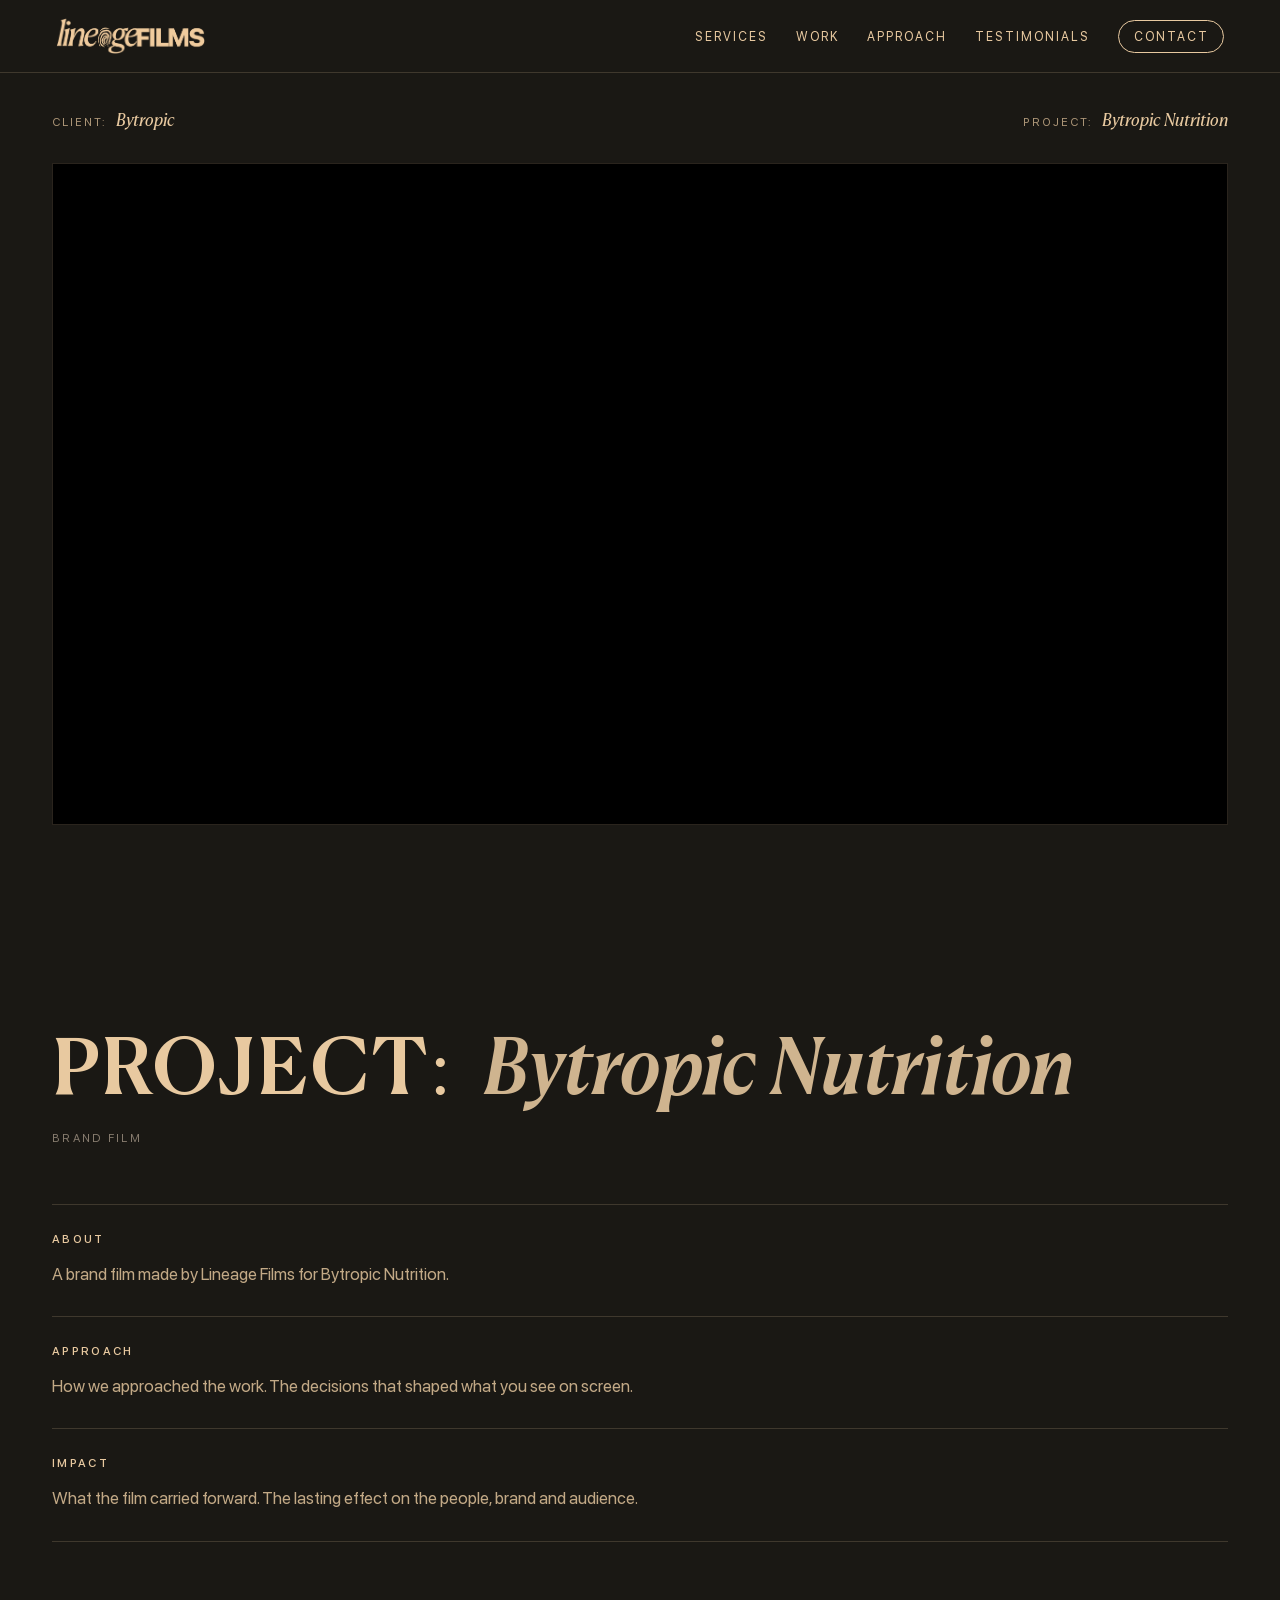
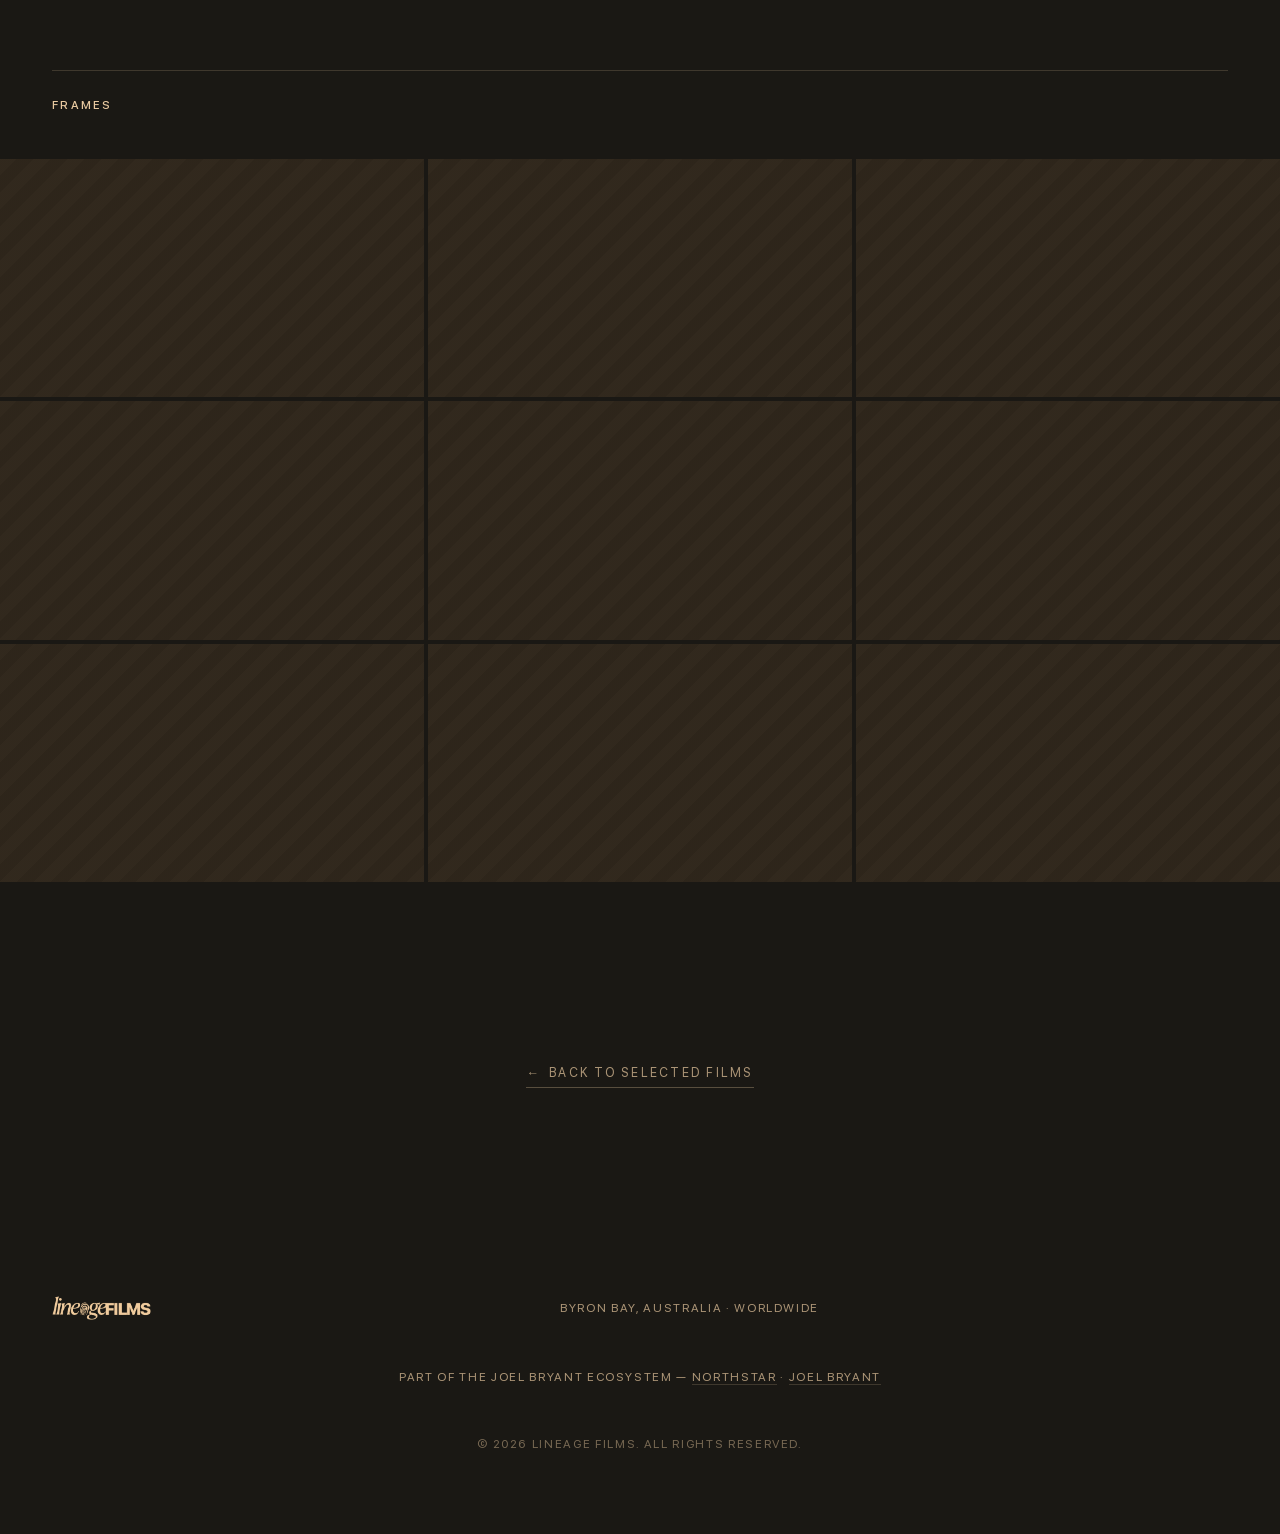
==== commit d8d61c7c: "Reorder nav: Services / Work / Approach / Testimonials / Contact Services moves to the front (it's t" ====
--- a/work/bytropic-nutrition.html
+++ b/work/bytropic-nutrition.html
@@ -45,9 +45,9 @@
 
       <nav id="primary-nav" class="site-nav" data-nav>
         <ul>
+          <li><a href="/#services">Services</a></li>
+          <li><a href="/#work">Work</a></li>
           <li><a href="/#approach">Approach</a></li>
-          <li><a href="/#work">Work</a></li>
-          <li><a href="/#services">Services</a></li>
           <li><a href="/#testimonials">Testimonials</a></li>
           <li><a href="/#contact" class="site-nav__cta">Contact</a></li>
         </ul>
--- a/css/styles.css
+++ b/css/styles.css
@@ -59,6 +59,14 @@
   font-family: "SF Pro Display";
   src: url("/public/fonts/SFProDisplay-Semibold.woff2") format("woff2");
   font-weight: 600;
+  font-style: normal;
+  font-display: swap;
+}
+
+@font-face {
+  font-family: "SF Pro Display";
+  src: url("/public/fonts/SFProDisplay-Bold.woff2") format("woff2");
+  font-weight: 700;
   font-style: normal;
   font-display: swap;
 }
@@ -285,7 +293,9 @@
   justify-content: space-between;
   gap: var(--space-md);
   padding: 1rem 1.5rem;
-  background: transparent;
+  background: rgba(26, 24, 20, 0.06);
+  backdrop-filter: blur(14px);
+  -webkit-backdrop-filter: blur(14px);
   color: var(--bone);
   transition: background 300ms var(--ease), color 300ms var(--ease),
     border-color 300ms var(--ease);
@@ -486,9 +496,9 @@
   background:
     linear-gradient(
       180deg,
-      rgba(26, 24, 20, 0.4) 0%,
-      rgba(26, 24, 20, 0) 30%,
-      rgba(26, 24, 20, 0) 70%,
+      rgba(26, 24, 20, 0.3) 0%,
+      rgba(26, 24, 20, 0.35) 30%,
+      rgba(26, 24, 20, 0.35) 70%,
       rgba(26, 24, 20, 0.55) 100%
     );
   pointer-events: none;
@@ -497,14 +507,15 @@
 .hero__inner {
   position: relative;
   text-align: center;
-  padding: var(--header-h) var(--container-pad) var(--space-2xl);
+  padding: 0 var(--container-pad);
   max-width: 64rem;
 }
 
 .hero__eyebrow {
-  font-family: var(--font-mono);
+  font-family: var(--font-sans);
   font-size: var(--fs-eyebrow);
-  letter-spacing: 0.28em;
+  font-weight: 700;
+  letter-spacing: -0.05em;
   text-transform: uppercase;
   color: rgba(232, 201, 160, 0.75);
   margin-bottom: clamp(1.25rem, 3vw, 2rem);
@@ -530,7 +541,7 @@
 }
 
 .hero__subline {
-  margin-top: clamp(1rem, 2.5vw, 1.75rem);
+  margin-top: clamp(0.375rem, 0.8vw, 0.625rem);
   font-family: var(--font-serif);
   font-style: italic;
   font-size: var(--fs-hero-sub);
@@ -556,27 +567,13 @@
   text-transform: uppercase;
 }
 
-.hero__scroll-line {
-  width: 1px;
-  height: 2.25rem;
-  background: currentColor;
-  transform-origin: top;
-  animation: scroll-cue 2.4s var(--ease) infinite;
-}
-
-@keyframes scroll-cue {
-  0%   { transform: scaleY(0.2); opacity: 0.4; }
-  50%  { transform: scaleY(1);   opacity: 1; }
-  100% { transform: scaleY(0.2); opacity: 0.4; transform-origin: bottom; }
-}
-
 /* -------------------------------------------------------------
    6. Approach
    ------------------------------------------------------------- */
 .approach {
   background: var(--heartwood);
   color: var(--text-on-dark);
-  padding: var(--space-2xl) 0;
+  padding: var(--space-xl) 0;
 }
 
 .approach__grid {
@@ -594,11 +591,17 @@
 
 .approach__intro .section-label { color: rgba(232, 201, 160, 0.65); }
 
+/* Smaller heading scoped to Approach so 'made for what lasts.' fits
+   one line at mobile widths. */
+.approach__intro .section-heading {
+  font-size: clamp(1.75rem, 4.5vw, 3rem);
+}
+
 .approach__manifesto {
   margin-top: var(--space-md);
   font-family: var(--font-serif);
-  font-size: clamp(1.1875rem, 1.6vw, 1.5rem);
-  line-height: 1.45;
+  font-size: clamp(1rem, 1.3vw, 1.25rem);
+  line-height: 1.5;
   color: rgba(232, 201, 160, 0.92);
 }
 
@@ -620,7 +623,7 @@
   grid-template-columns: auto 1fr auto;
   align-items: center;
   gap: 1.25rem;
-  padding: 1.5rem 0;
+  padding: 1.125rem 0;
   cursor: pointer;
   list-style: none;
   transition: color 200ms var(--ease);
@@ -871,15 +874,27 @@
 
 
 /* -------------------------------------------------------------
-   8. Services
+   8. Services — three offering cards. Now used inside the Approach
+   section right column AND as standalone (.services class still
+   defined in case the section is brought back).
    ------------------------------------------------------------- */
-.services {
+.services,
+.process {
   background: var(--heartwood);
   color: var(--text-on-dark);
-  padding: var(--space-2xl) 0;
-}
-
-.services .section-label { color: rgba(232, 201, 160, 0.65); }
+  padding: var(--space-xl) 0;
+}
+
+.services .section-label,
+.process .section-label { color: rgba(232, 201, 160, 0.65); }
+
+/* Vertical stack of service cards inside the Approach right column */
+.approach__services {
+  display: grid;
+  gap: 1px;
+  background: var(--rule-on-dark);
+  border-block: 1px solid var(--rule-on-dark);
+}
 
 .services__grid {
   display: grid;
@@ -894,29 +909,38 @@
 
 .service-card {
   background: var(--heartwood);
-  padding: clamp(2rem, 4vw, 3rem) clamp(1.25rem, 2.5vw, 2rem);
+  padding: clamp(1.5rem, 3vw, 2rem) clamp(1.25rem, 2.5vw, 1.75rem);
   display: flex;
   flex-direction: column;
-  gap: 1rem;
-}
-
+  gap: 0.75rem;
+}
+
+/* Category name — large primary heading on the card. Weight matches
+   .section-heading (400) so visual weight is consistent with the
+   manifesto heading next to it. */
 .service-card__label {
-  font-family: var(--font-mono);
-  font-size: var(--fs-eyebrow);
-  letter-spacing: 0.2em;
-  text-transform: uppercase;
-  color: rgba(232, 201, 160, 0.65);
-}
-
-.service-card__title {
+  font-family: var(--font-serif);
   font-size: clamp(1.5rem, 2.4vw, 1.875rem);
   font-weight: 400;
-  text-transform: lowercase;
+  letter-spacing: -0.01em;
+  line-height: 1.1;
+  color: var(--tallow);
+  margin: 0;
+}
+
+/* Subtitle — smaller italic line under the category */
+.service-card__title {
+  font-family: var(--font-serif);
+  font-size: clamp(0.95rem, 1.15vw, 1.0625rem);
+  font-weight: 400;
+  font-style: italic;
+  color: rgba(232, 201, 160, 0.78);
+  margin: 0;
 }
 
 .service-card__desc {
   color: rgba(232, 201, 160, 0.78);
-  font-size: 1.0625rem;
+  font-size: 0.95rem;
   line-height: 1.55;
   max-width: 28rem;
 }
@@ -966,12 +990,12 @@
    10. Testimonials
    ------------------------------------------------------------- */
 .testimonials {
-  background: var(--heartwood);
-  color: var(--text-on-dark);
+  background: var(--parchment);
+  color: var(--text);
   padding: var(--space-2xl) 0;
 }
 
-.testimonials .section-label { color: rgba(232, 201, 160, 0.65); }
+.testimonials .section-label { color: var(--smoke); }
 
 .testimonials__grid {
   display: grid;
@@ -987,11 +1011,11 @@
   font-family: var(--font-serif);
   font-size: clamp(1.25rem, 1.8vw, 1.5rem);
   line-height: 1.45;
-  color: rgba(232, 201, 160, 0.92);
+  color: var(--text);
   margin: 0 0 1.5rem;
   font-style: italic;
   padding-left: 1rem;
-  border-left: 2px solid var(--tallow);
+  border-left: 2px solid var(--heartwood);
 }
 
 .testimonial__attr {
@@ -1004,8 +1028,8 @@
   text-transform: uppercase;
 }
 
-.testimonial__name { color: var(--bone); }
-.testimonial__role { color: rgba(232, 201, 160, 0.55); }
+.testimonial__name { color: var(--text); }
+.testimonial__role { color: var(--smoke); }
 
 /* -------------------------------------------------------------
    10b. Trusted by — client / partner logo band
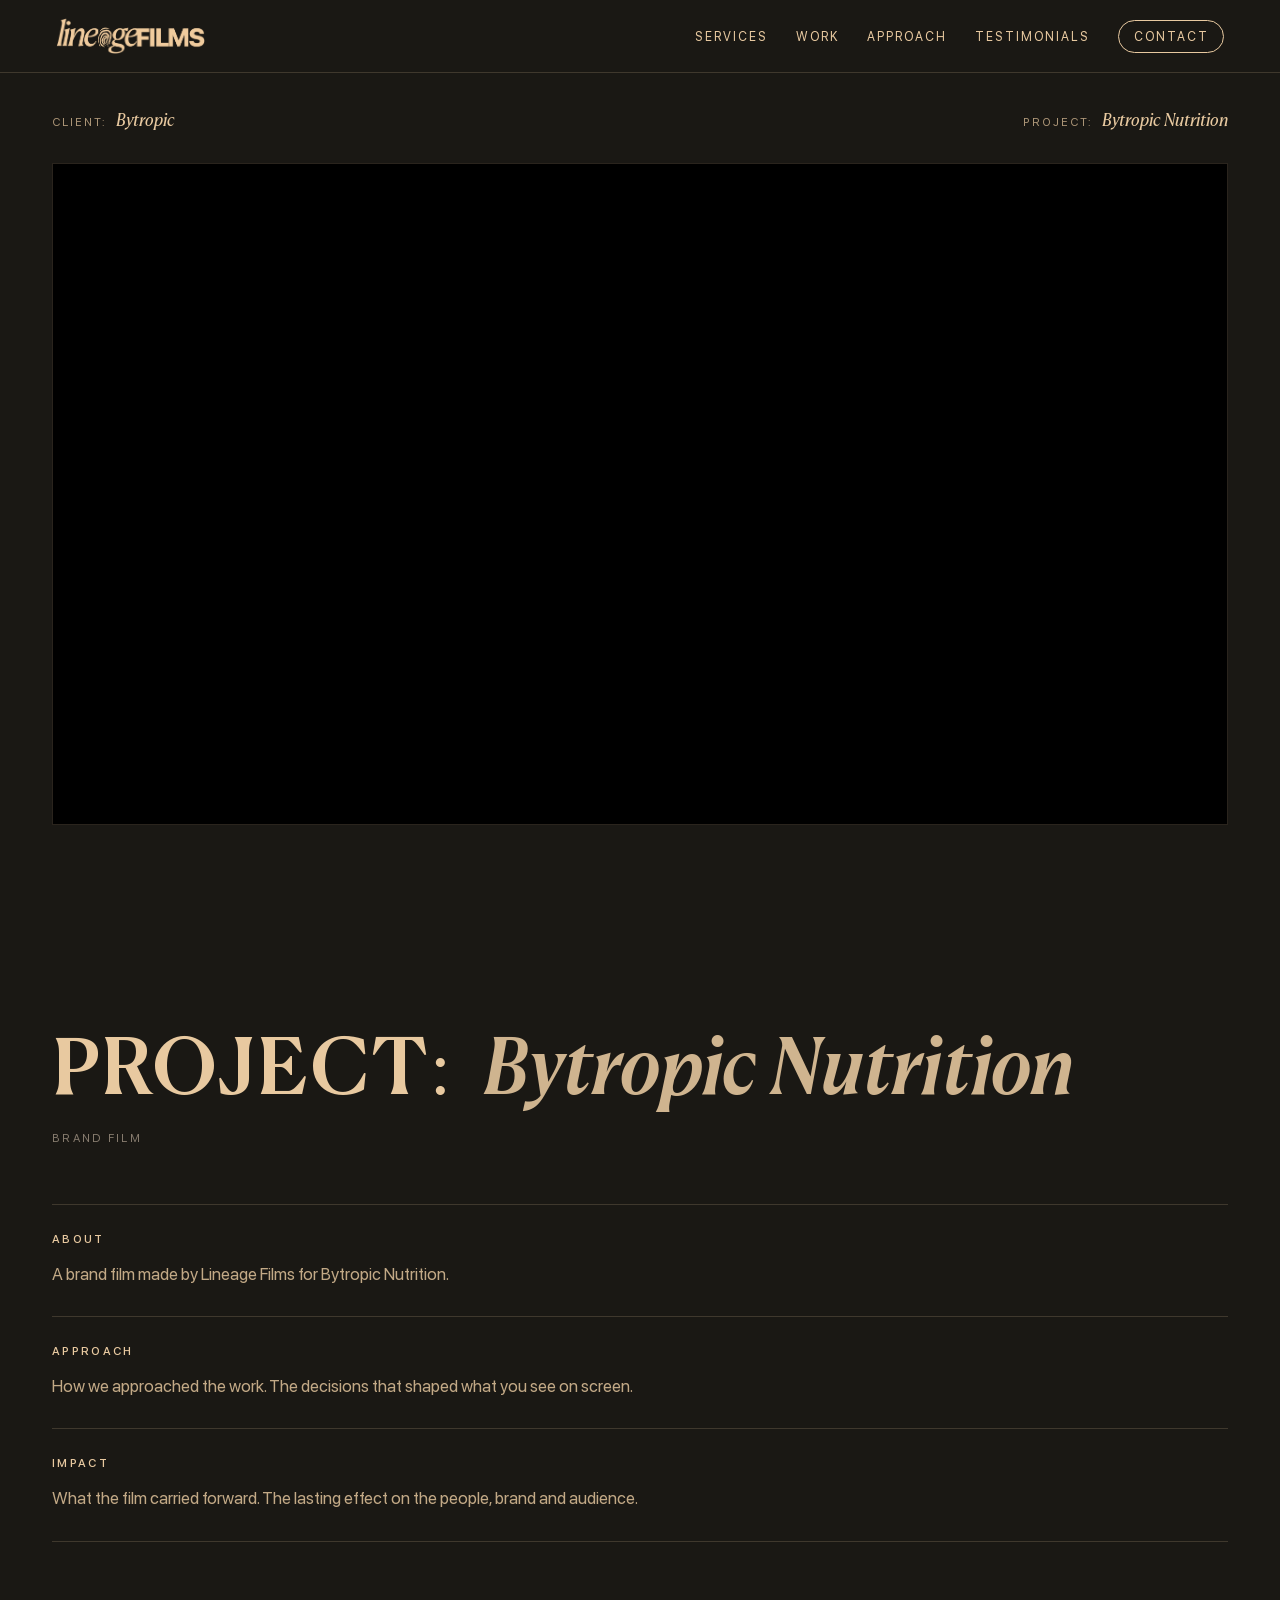
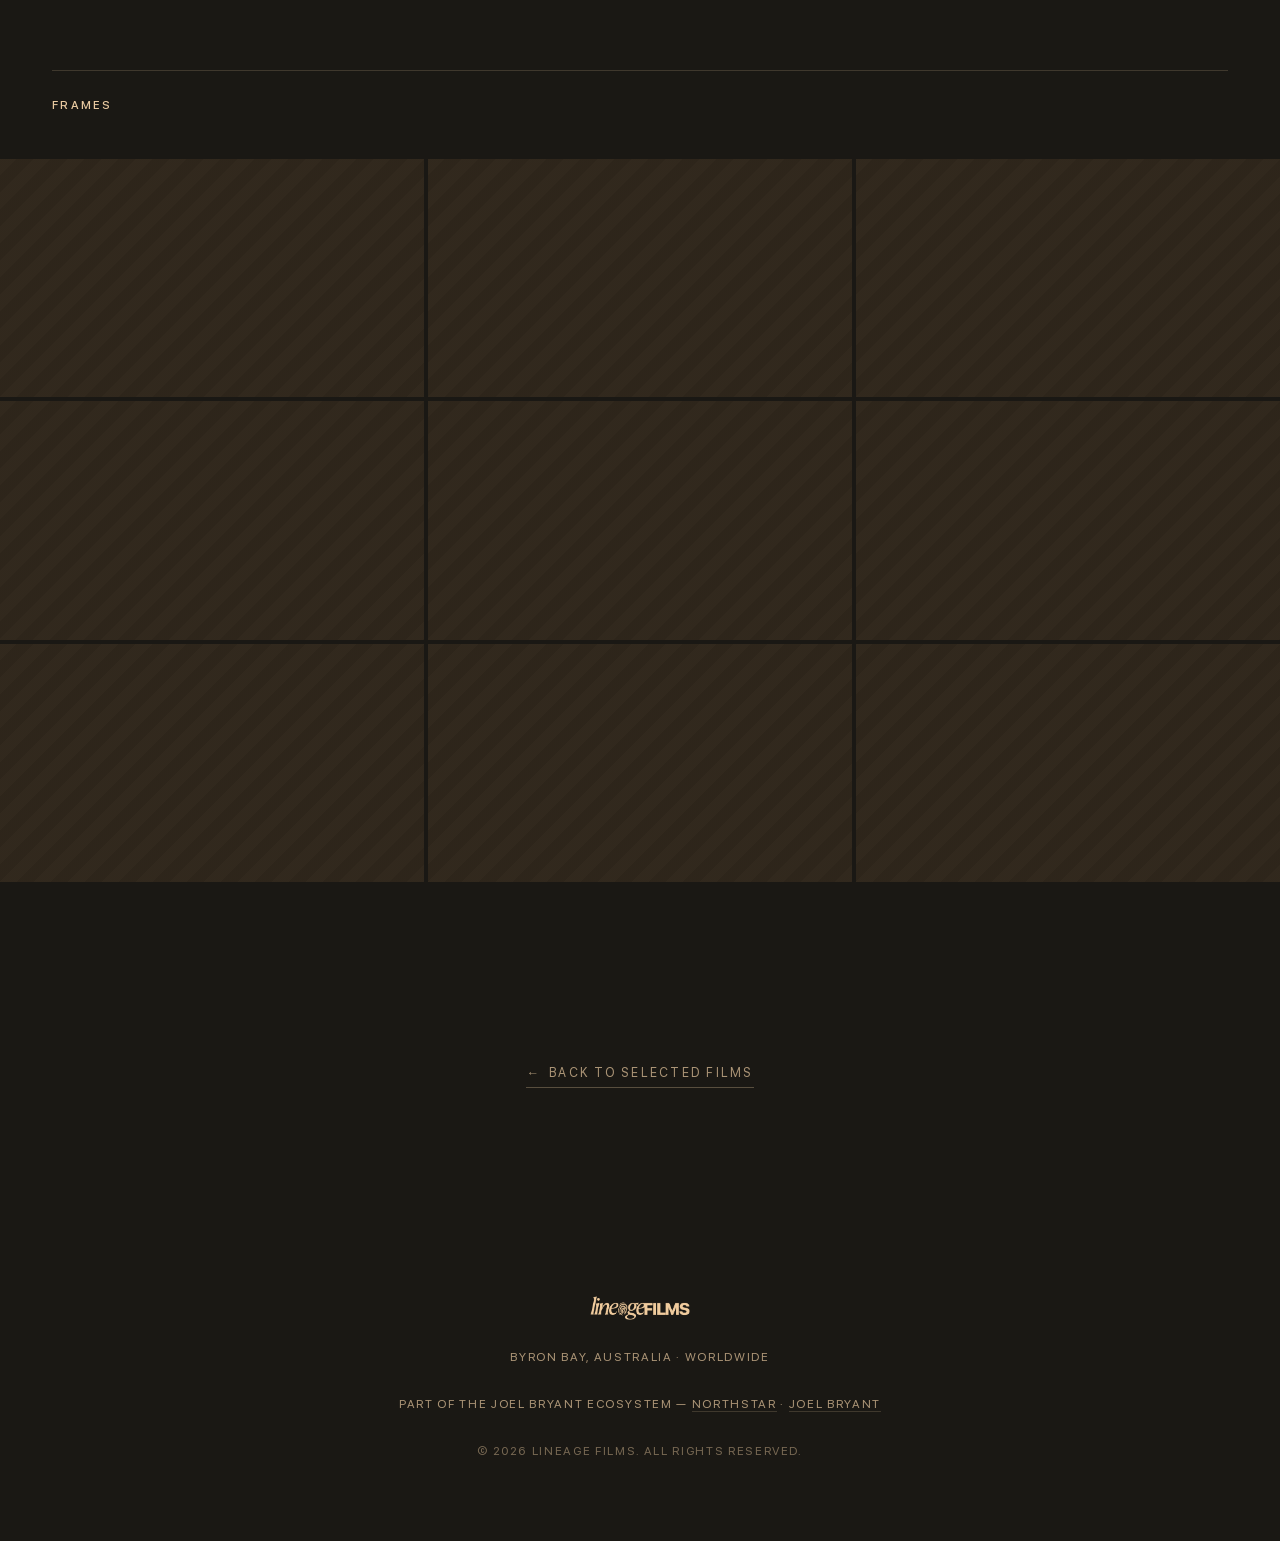
==== commit 06cd2aaa: "Fix project-hero pillarboxing — fit player to video's real aspect ratio The Craved This hero showed " ====
--- a/work/bytropic-nutrition.html
+++ b/work/bytropic-nutrition.html
@@ -169,6 +169,7 @@
       </div>
     </footer>
 
+    <script src="https://player.vimeo.com/api/player.js" defer></script>
     <script src="/js/main.js" defer></script>
   </body>
 </html>
--- a/css/styles.css
+++ b/css/styles.css
@@ -156,6 +156,8 @@
 html {
   -webkit-text-size-adjust: 100%;
   scroll-behavior: smooth;
+  /* Anchor jumps land below the fixed header instead of under it */
+  scroll-padding-top: var(--header-h);
 }
 
 @media (prefers-reduced-motion: reduce) {
@@ -273,6 +275,15 @@
 
 .section-header {
   margin-bottom: var(--space-lg);
+}
+
+.section-header__intro {
+  font-family: var(--font-serif);
+  font-size: clamp(1.0625rem, 1.4vw, 1.25rem);
+  line-height: 1.45;
+  color: var(--smoke);
+  margin-top: var(--space-sm);
+  max-width: 36rem;
 }
 
 @media (min-width: 48rem) {
@@ -585,7 +596,7 @@
   .approach__grid {
     grid-template-columns: 1fr 1fr;
     gap: var(--space-2xl);
-    align-items: start;
+    align-items: center;
   }
 }
 
@@ -606,6 +617,18 @@
 }
 
 .approach__manifesto + .approach__manifesto { margin-top: var(--space-sm); }
+
+/* Fingerprint mark inline at the end of the coda line. Replaces the
+   period — the literal mark stands in for it. The Heartwood circle
+   of the badge blends with the section background; only the Tallow
+   fingerprint inside reads. */
+.manifesto__mark {
+  display: inline-block;
+  height: 2.1em;
+  width: auto;
+  vertical-align: -0.6em;
+  margin-left: 0.2em;
+}
 
 .approach__pillars {
   display: flex;
@@ -694,9 +717,25 @@
    7. Work / Projects — brand-wall grid (edge-to-edge tiles)
    ------------------------------------------------------------- */
 .work {
-  background: var(--parchment);
-  color: var(--text);
-  padding: var(--space-2xl) 0 0;
+  background: var(--loam);
+  color: var(--tallow);
+  padding: var(--space-xl) 0 0;
+  border-top: 2px solid var(--rule-on-dark);
+}
+
+/* Work section header: centred as the showpiece + dark-bg colours */
+.work .section-header { text-align: center; }
+.work .section-label { color: rgba(232, 201, 160, 0.65); }
+.work .section-heading { color: var(--tallow); }
+.work .section-header__intro {
+  color: rgba(232, 201, 160, 0.7);
+  margin-left: auto;
+  margin-right: auto;
+  max-width: none;
+}
+
+@media (min-width: 48rem) {
+  .work .section-header__intro { white-space: nowrap; }
 }
 
 /* Grid sits outside the container — full bleed, no gaps between tiles */
@@ -704,7 +743,7 @@
   display: grid;
   grid-template-columns: 1fr;
   gap: 0;
-  margin-top: var(--space-xl);
+  margin-top: var(--space-lg);
 }
 
 @media (min-width: 40rem) {
@@ -992,7 +1031,7 @@
 .testimonials {
   background: var(--parchment);
   color: var(--text);
-  padding: var(--space-2xl) 0;
+  padding: var(--space-xl) 0;
 }
 
 .testimonials .section-label { color: var(--smoke); }
@@ -1205,11 +1244,16 @@
 }
 
 .contact__headline {
-  font-size: clamp(2rem, 5vw, 3.75rem);
+  font-size: clamp(1.875rem, 4.5vw, 3.25rem);
   font-weight: 400;
   text-transform: lowercase;
-  max-width: 22ch;
   line-height: 1.05;
+  letter-spacing: -0.01em;
+}
+
+/* Single-line headline at tablet+; mobile still wraps if too long */
+@media (min-width: 48rem) {
+  .contact__headline { white-space: nowrap; }
 }
 
 .contact__email {
@@ -1224,6 +1268,128 @@
 .contact__email:focus-visible {
   text-decoration: none;
   color: var(--bone-soft);
+}
+
+/* Contact form — pill-shaped inputs, Tallow on Heartwood */
+.contact__form {
+  display: flex;
+  flex-direction: column;
+  gap: 1.25rem;
+  width: 100%;
+  max-width: 32rem;
+  margin-top: var(--space-md);
+  text-align: left;
+}
+
+.contact__field {
+  display: flex;
+  flex-direction: column;
+  gap: 0.5rem;
+}
+
+.contact__field label {
+  font-family: var(--font-sans);
+  font-size: 0.85rem;
+  font-weight: 500;
+  color: var(--tallow);
+  letter-spacing: 0.01em;
+}
+
+.contact__field input,
+.contact__field textarea {
+  background: transparent;
+  border: 1px solid var(--tallow);
+  color: var(--tallow);
+  font-family: var(--font-sans);
+  font-size: 1rem;
+  padding: 0.875rem 1.25rem;
+  width: 100%;
+  transition: background 200ms var(--ease);
+}
+
+.contact__field input {
+  border-radius: 999px;
+  height: 3rem;
+}
+
+.contact__field textarea {
+  border-radius: 1.5rem;
+  resize: vertical;
+  min-height: 9rem;
+  font-family: var(--font-sans);
+  line-height: 1.5;
+}
+
+.contact__field input:focus,
+.contact__field textarea:focus {
+  outline: none;
+  background: rgba(232, 201, 160, 0.06);
+}
+
+.contact__field input::placeholder,
+.contact__field textarea::placeholder {
+  color: rgba(232, 201, 160, 0.4);
+}
+
+.contact__submit {
+  align-self: flex-start;
+  margin-top: 0.5rem;
+  padding: 0.875rem 2.5rem;
+  background: transparent;
+  border: 1px solid var(--tallow);
+  border-radius: 999px;
+  color: var(--tallow);
+  font-family: var(--font-sans);
+  font-size: 0.78rem;
+  font-weight: 500;
+  letter-spacing: 0.2em;
+  text-transform: uppercase;
+  cursor: pointer;
+  transition: background 200ms var(--ease), color 200ms var(--ease);
+}
+
+.contact__submit:hover,
+.contact__submit:focus-visible {
+  background: var(--tallow);
+  color: var(--heartwood);
+  outline: none;
+}
+
+.contact__submit:disabled {
+  opacity: 0.5;
+  cursor: progress;
+}
+
+/* Inline success message — appears in place of the form after a
+   successful AJAX submission */
+.contact__success {
+  max-width: 32rem;
+  margin-top: var(--space-md);
+  padding: var(--space-md) 0;
+  text-align: left;
+  animation: contact-success-in 400ms var(--ease);
+}
+
+.contact__success[hidden] { display: none; }
+
+.contact__success-title {
+  font-family: var(--font-serif);
+  font-size: clamp(1.5rem, 2.4vw, 2rem);
+  font-weight: 400;
+  color: var(--tallow);
+  margin-bottom: 0.5rem;
+}
+
+.contact__success-body {
+  font-family: var(--font-serif);
+  font-size: 1.0625rem;
+  line-height: 1.55;
+  color: rgba(232, 201, 160, 0.8);
+}
+
+@keyframes contact-success-in {
+  from { opacity: 0; transform: translateY(8px); }
+  to   { opacity: 1; transform: translateY(0); }
 }
 
 .contact__founder {
@@ -1265,9 +1431,8 @@
 
 @media (min-width: 48rem) {
   .site-footer__inner {
-    grid-template-columns: auto 1fr auto;
     align-items: center;
-    gap: var(--space-lg);
+    gap: var(--space-md);
   }
 }
 
@@ -1283,8 +1448,8 @@
 
 @media (min-width: 48rem) {
   .site-footer__studio {
-    grid-template-columns: 2fr 1fr 1fr;
-    gap: var(--space-xl);
+    grid-template-columns: 2fr 1fr 1fr 1.2fr;
+    gap: var(--space-lg);
   }
 }
 
@@ -1316,6 +1481,59 @@
   font-family: var(--font-sans);
   font-size: 0.9rem;
   color: rgba(232, 201, 160, 0.75);
+}
+
+/* Contact column: name + email + phone + IG icon */
+.site-footer__name {
+  font-family: var(--font-sans);
+  font-weight: 700;
+  font-size: 1rem;
+  letter-spacing: 0.04em;
+  text-transform: uppercase;
+  color: var(--bone);
+  margin-bottom: 0.875rem;
+}
+
+.site-footer__contact-list {
+  display: flex;
+  flex-direction: column;
+  gap: 0.625rem;
+  margin-bottom: 1.25rem;
+}
+
+.site-footer__contact-list a {
+  font-family: var(--font-sans);
+  font-size: 0.9rem;
+  color: rgba(232, 201, 160, 0.85);
+  text-decoration: underline;
+  text-underline-offset: 0.25em;
+  text-decoration-thickness: 1px;
+}
+
+.site-footer__contact-list a:hover,
+.site-footer__contact-list a:focus-visible {
+  color: var(--tallow);
+}
+
+.site-footer__social {
+  display: inline-flex;
+  align-items: center;
+  justify-content: center;
+  width: 2.25rem;
+  height: 2.25rem;
+  border-radius: 999px;
+  border: 1px solid rgba(232, 201, 160, 0.3);
+  color: rgba(232, 201, 160, 0.75);
+  transition: color 200ms var(--ease), border-color 200ms var(--ease),
+    background 200ms var(--ease);
+}
+
+.site-footer__social:hover,
+.site-footer__social:focus-visible {
+  color: var(--heartwood);
+  background: var(--tallow);
+  border-color: var(--tallow);
+  text-decoration: none;
 }
 
 .site-footer__brand {
@@ -1343,6 +1561,7 @@
 .site-footer__eco a { border-bottom: 1px solid var(--rule-on-dark); }
 
 @media (min-width: 48rem) {
+  .site-footer__brand { justify-self: center; }
   .site-footer__meta { justify-self: center; text-align: center; }
   .site-footer__eco  { grid-column: 1 / -1; justify-self: center; text-align: center; }
   .site-footer__copy { grid-column: 1 / -1; justify-self: center; text-align: center; color: rgba(232, 201, 160, 0.45); }
@@ -1409,7 +1628,9 @@
 
 .project-hero__player {
   position: relative;
-  aspect-ratio: 16 / 9;
+  aspect-ratio: 16 / 9; /* fallback before JS reads the real ratio */
+  max-height: 80vh;
+  margin: 0 auto;
   background: #000;
   overflow: hidden;
   border: 1px solid var(--rule-on-dark);
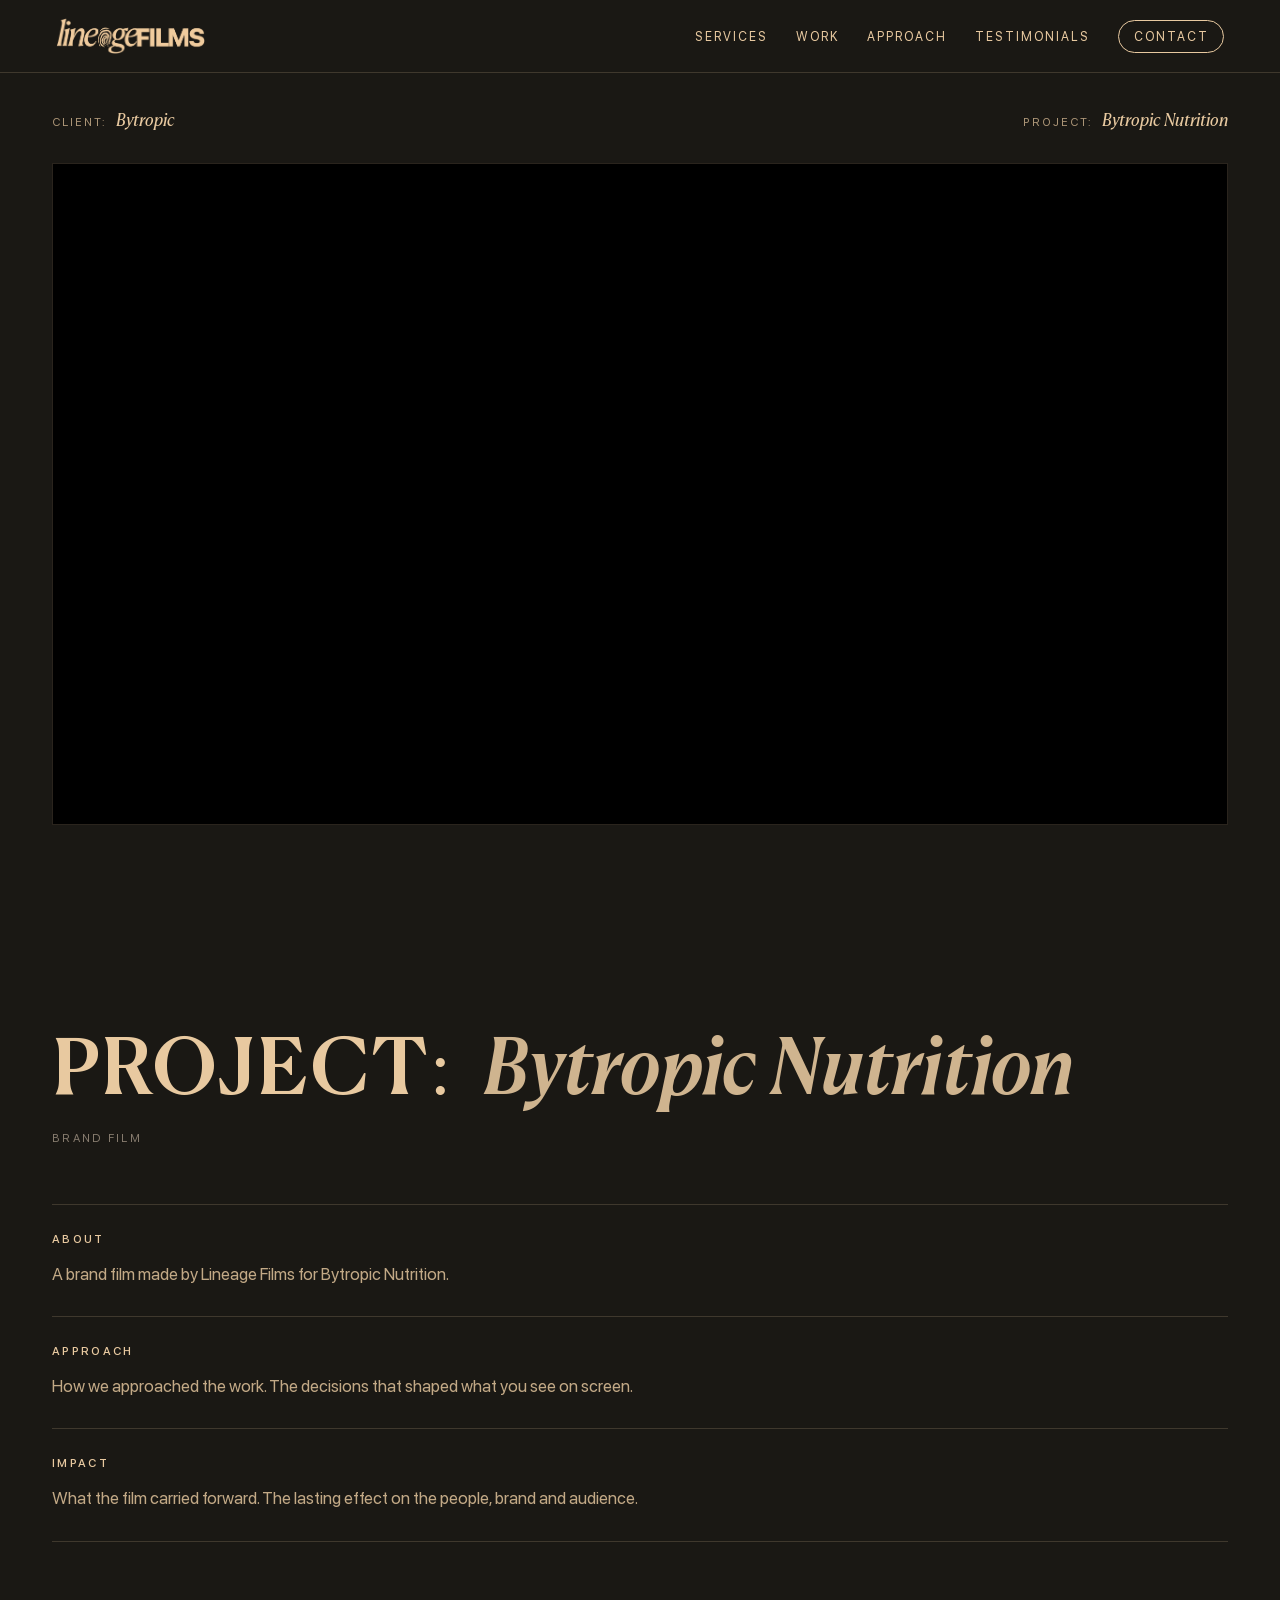
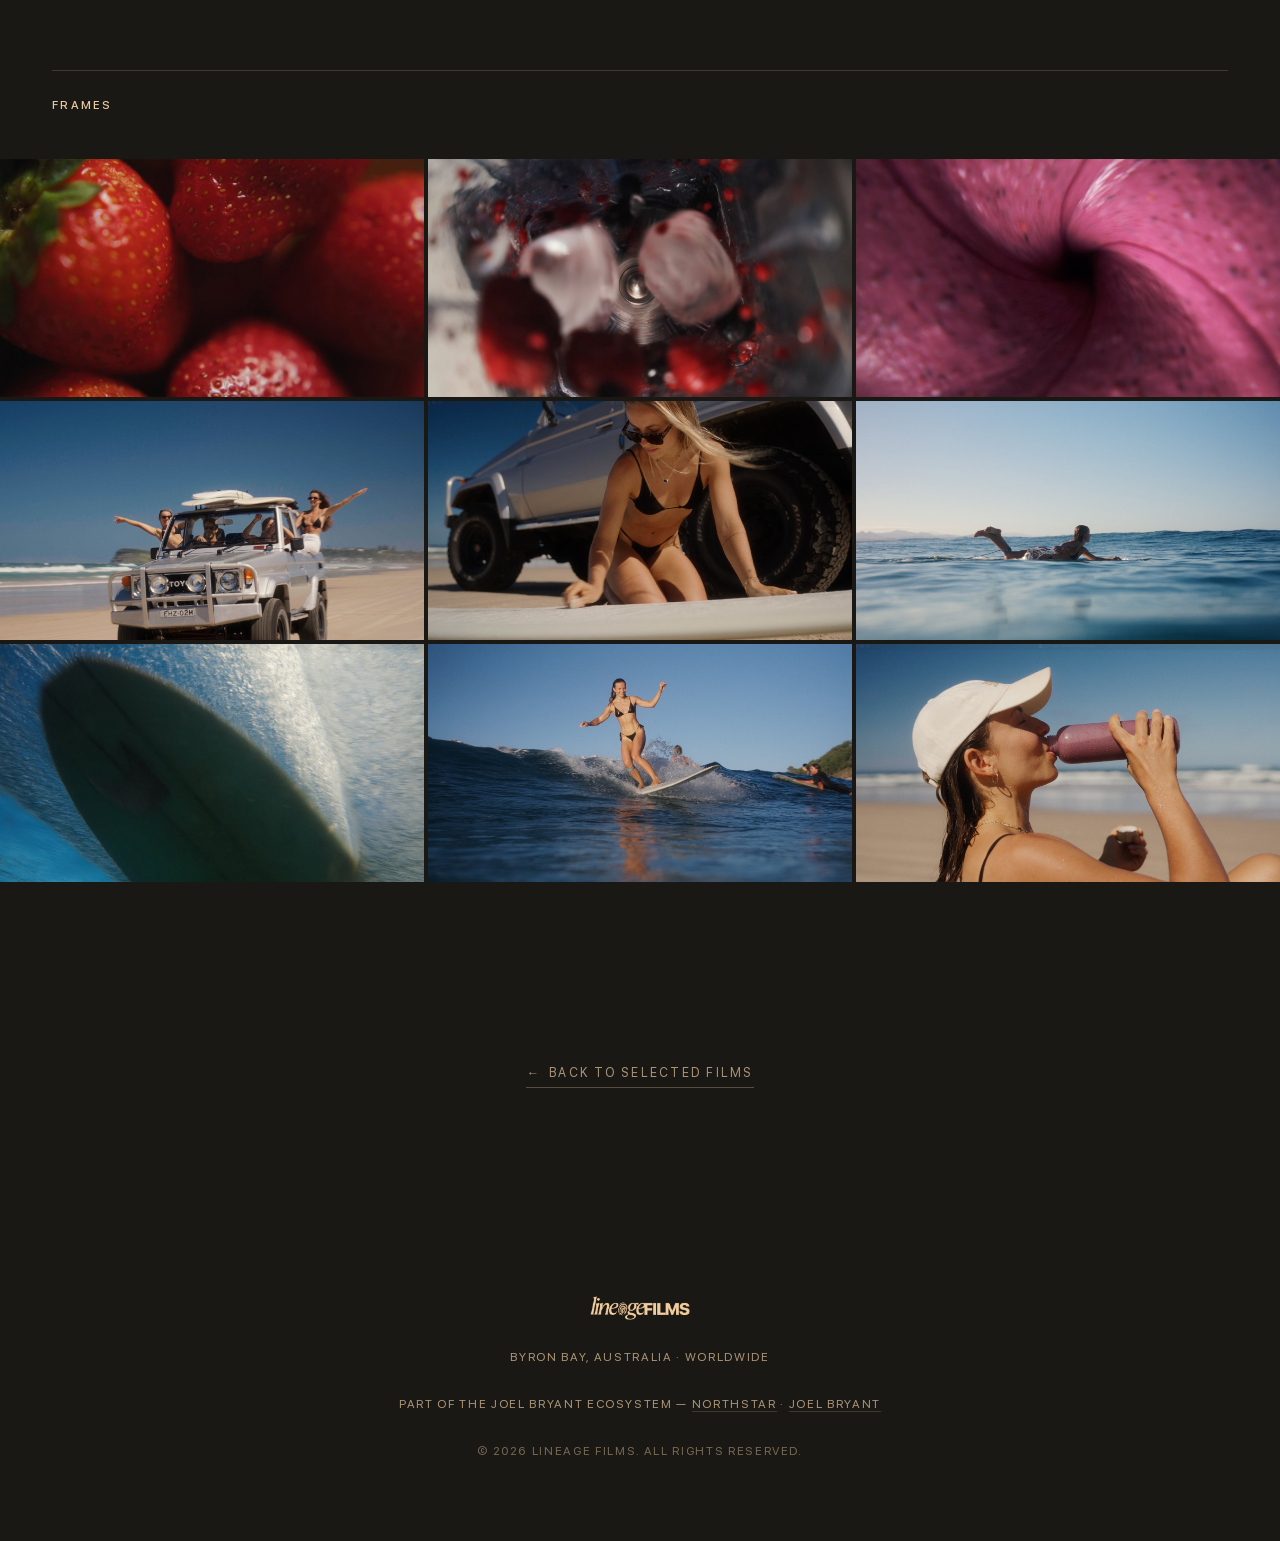
==== commit fa209f72: "Wire up Bytropic Nutrition frame stills Nine JPEGs optimised 6.4MB to 1.0MB, saved to public/images/" ====
--- a/work/bytropic-nutrition.html
+++ b/work/bytropic-nutrition.html
@@ -130,16 +130,15 @@
           <h2 class="project-frames__heading">Frames</h2>
         </div>
         <ul class="project-frames__grid">
-          <!-- PLACEHOLDER: drop in 16:9 stills at /public/images/frames/bytropic-nutrition/01.jpg etc -->
-          <li class="project-frames__item"><div class="project-frames__placeholder"></div></li>
-          <li class="project-frames__item"><div class="project-frames__placeholder"></div></li>
-          <li class="project-frames__item"><div class="project-frames__placeholder"></div></li>
-          <li class="project-frames__item"><div class="project-frames__placeholder"></div></li>
-          <li class="project-frames__item"><div class="project-frames__placeholder"></div></li>
-          <li class="project-frames__item"><div class="project-frames__placeholder"></div></li>
-          <li class="project-frames__item"><div class="project-frames__placeholder"></div></li>
-          <li class="project-frames__item"><div class="project-frames__placeholder"></div></li>
-          <li class="project-frames__item"><div class="project-frames__placeholder"></div></li>
+          <li class="project-frames__item"><img src="/public/images/frames/bytropic-nutrition/01.jpg" alt="Bytropic Nutrition — frame 1" loading="lazy" decoding="async" /></li>
+          <li class="project-frames__item"><img src="/public/images/frames/bytropic-nutrition/02.jpg" alt="Bytropic Nutrition — frame 2" loading="lazy" decoding="async" /></li>
+          <li class="project-frames__item"><img src="/public/images/frames/bytropic-nutrition/03.jpg" alt="Bytropic Nutrition — frame 3" loading="lazy" decoding="async" /></li>
+          <li class="project-frames__item"><img src="/public/images/frames/bytropic-nutrition/04.jpg" alt="Bytropic Nutrition — frame 4" loading="lazy" decoding="async" /></li>
+          <li class="project-frames__item"><img src="/public/images/frames/bytropic-nutrition/05.jpg" alt="Bytropic Nutrition — frame 5" loading="lazy" decoding="async" /></li>
+          <li class="project-frames__item"><img src="/public/images/frames/bytropic-nutrition/06.jpg" alt="Bytropic Nutrition — frame 6" loading="lazy" decoding="async" /></li>
+          <li class="project-frames__item"><img src="/public/images/frames/bytropic-nutrition/07.jpg" alt="Bytropic Nutrition — frame 7" loading="lazy" decoding="async" /></li>
+          <li class="project-frames__item"><img src="/public/images/frames/bytropic-nutrition/08.jpg" alt="Bytropic Nutrition — frame 8" loading="lazy" decoding="async" /></li>
+          <li class="project-frames__item"><img src="/public/images/frames/bytropic-nutrition/09.jpg" alt="Bytropic Nutrition — frame 9" loading="lazy" decoding="async" /></li>
         </ul>
       </section>
 
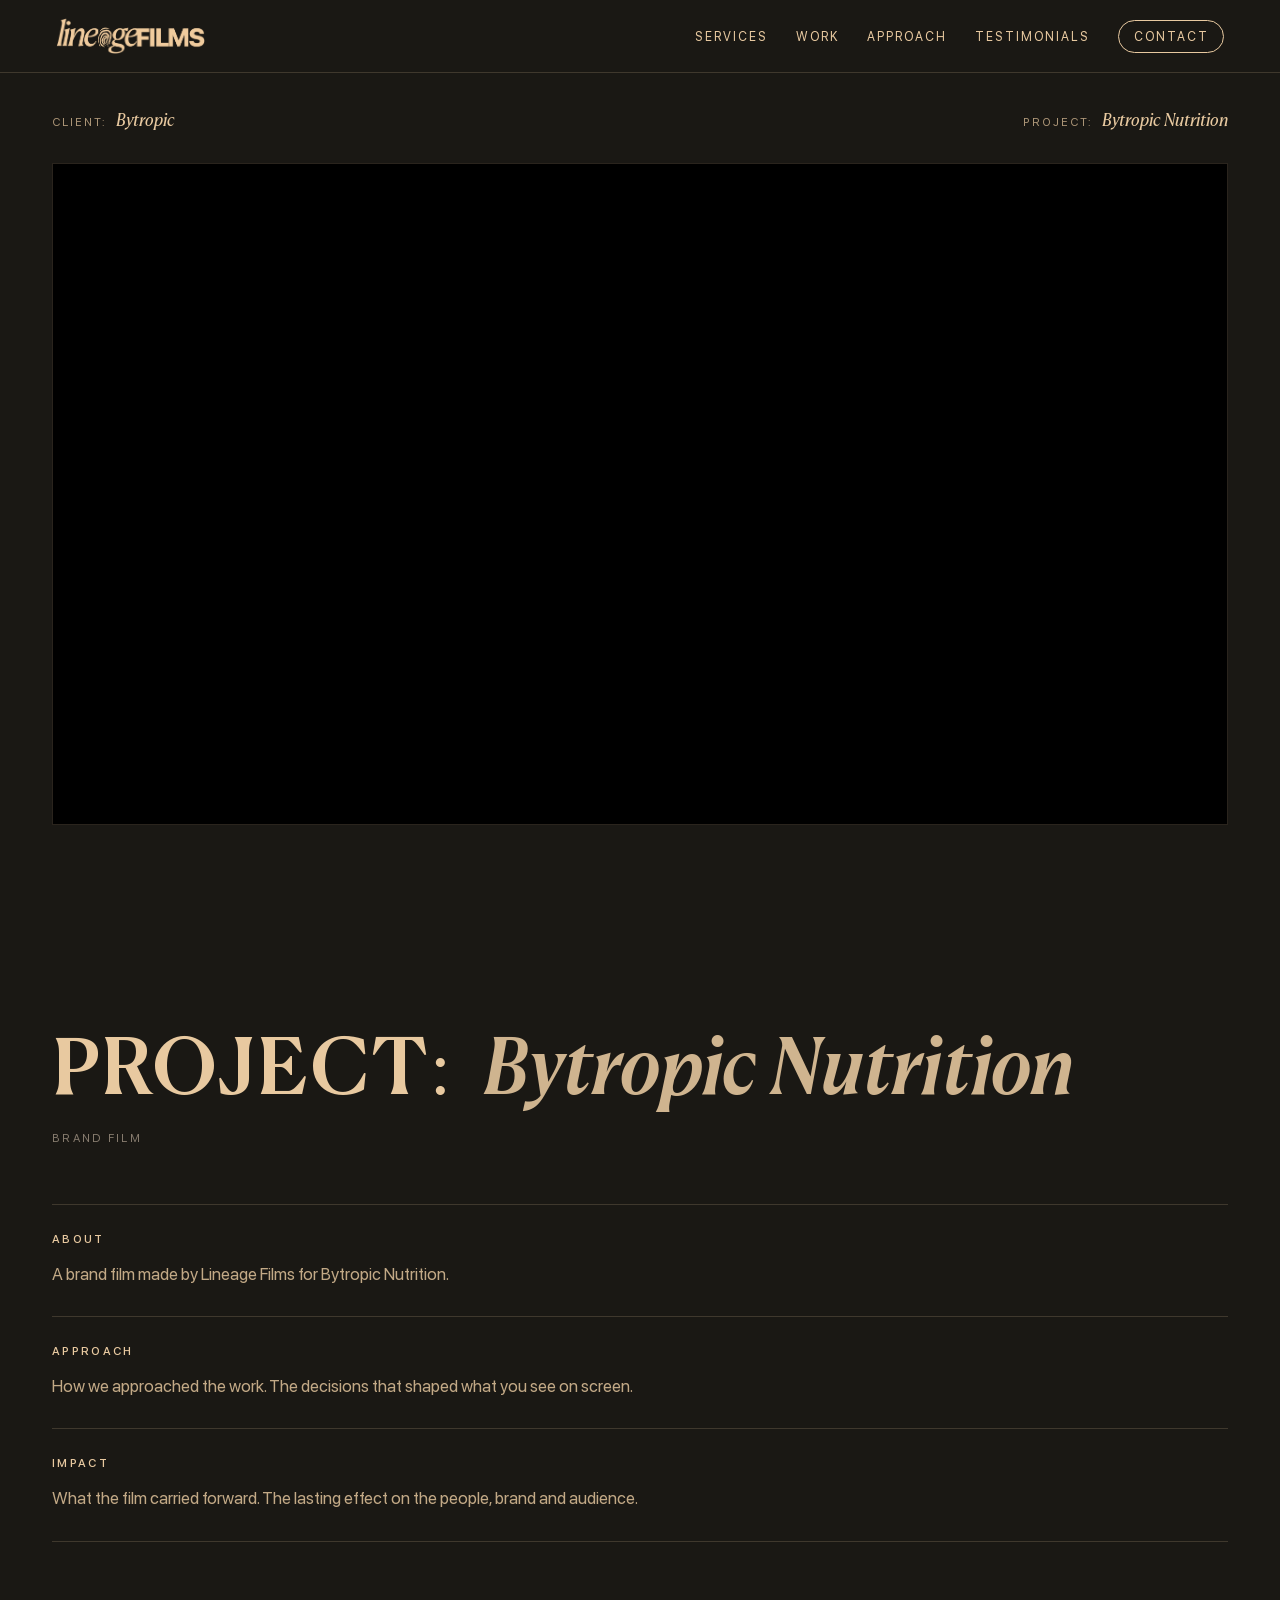
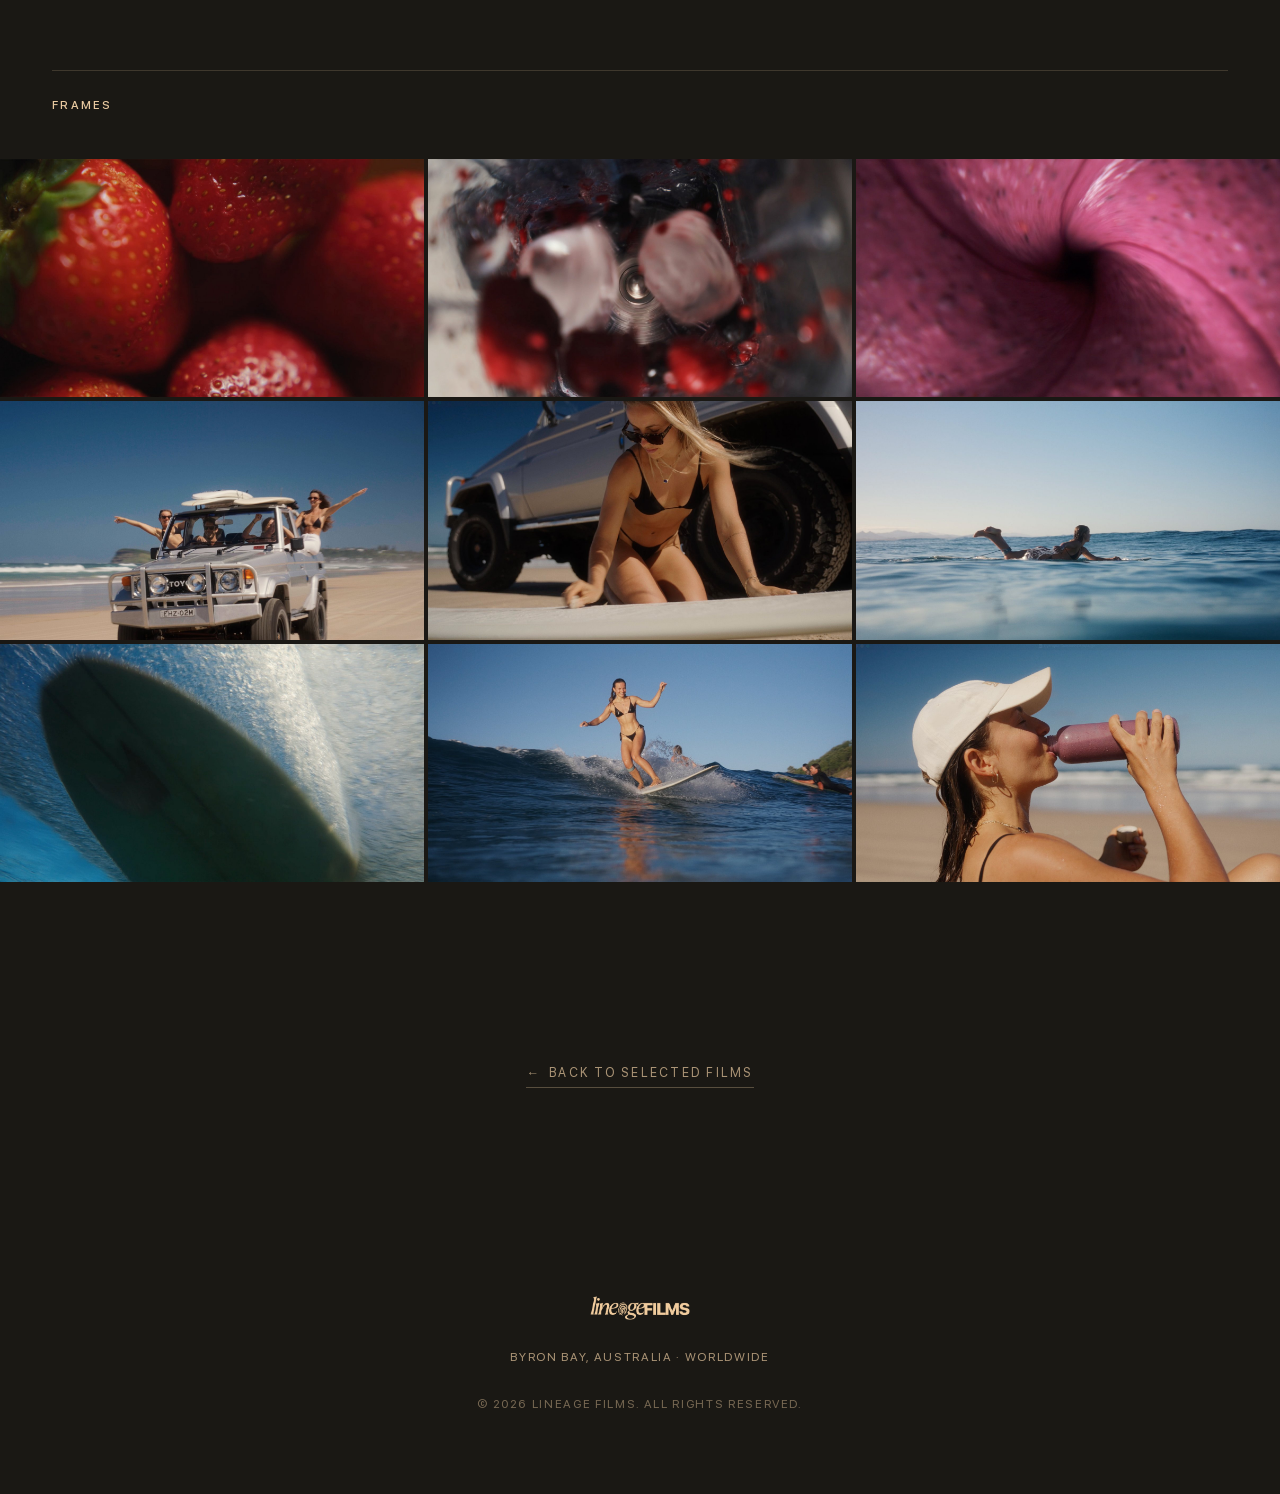
==== commit deaf5d1b: "Remove Joel Bryant ecosystem line from project page footers Dropped the "Part of the Joel Bryant eco" ====
--- a/work/bytropic-nutrition.html
+++ b/work/bytropic-nutrition.html
@@ -158,12 +158,6 @@
           <img src="/public/Proper%20Logo.png" alt="Lineage Films" />
         </div>
         <p class="site-footer__meta">Byron Bay, Australia &middot; Worldwide</p>
-        <p class="site-footer__eco">
-          Part of the Joel Bryant ecosystem &mdash;
-          <a href="https://joinnorthstar.co" rel="noopener">NorthStar</a>
-          &middot;
-          <a href="https://joelbryant.com.au" rel="noopener">Joel Bryant</a>
-        </p>
         <p class="site-footer__copy">&copy; <span data-year>2026</span> Lineage Films. All rights reserved.</p>
       </div>
     </footer>
--- a/css/styles.css
+++ b/css/styles.css
@@ -885,7 +885,7 @@
   font-size: clamp(1.25rem, 2.4vw, 1.875rem);
   font-weight: 500;
   letter-spacing: -0.005em;
-  color: var(--tallow);
+  color: #fff;
   text-align: center;
   text-transform: none;
   padding: 0 6%;
@@ -1723,10 +1723,35 @@
 }
 
 .project-meta__body {
-  max-width: 60ch;
+  max-width: none;
   color: rgba(232, 201, 160, 0.82);
   font-size: 1.0625rem;
   line-height: 1.6;
+}
+
+/* Festival laurels row */
+.project-laurels {
+  list-style: none;
+  margin: var(--space-lg) 0 0;
+  padding: 0;
+  display: flex;
+  flex-wrap: wrap;
+  align-items: center;
+  justify-content: center;
+  gap: clamp(1.5rem, 5vw, 4rem);
+}
+
+.project-laurels__item {
+  display: flex;
+  align-items: center;
+  justify-content: center;
+}
+
+.project-laurels__item img {
+  display: block;
+  width: auto;
+  height: clamp(72px, 9vw, 110px);
+  opacity: 0.92;
 }
 
 /* 5. Frames grid (edge-to-edge, 3 col desktop) */
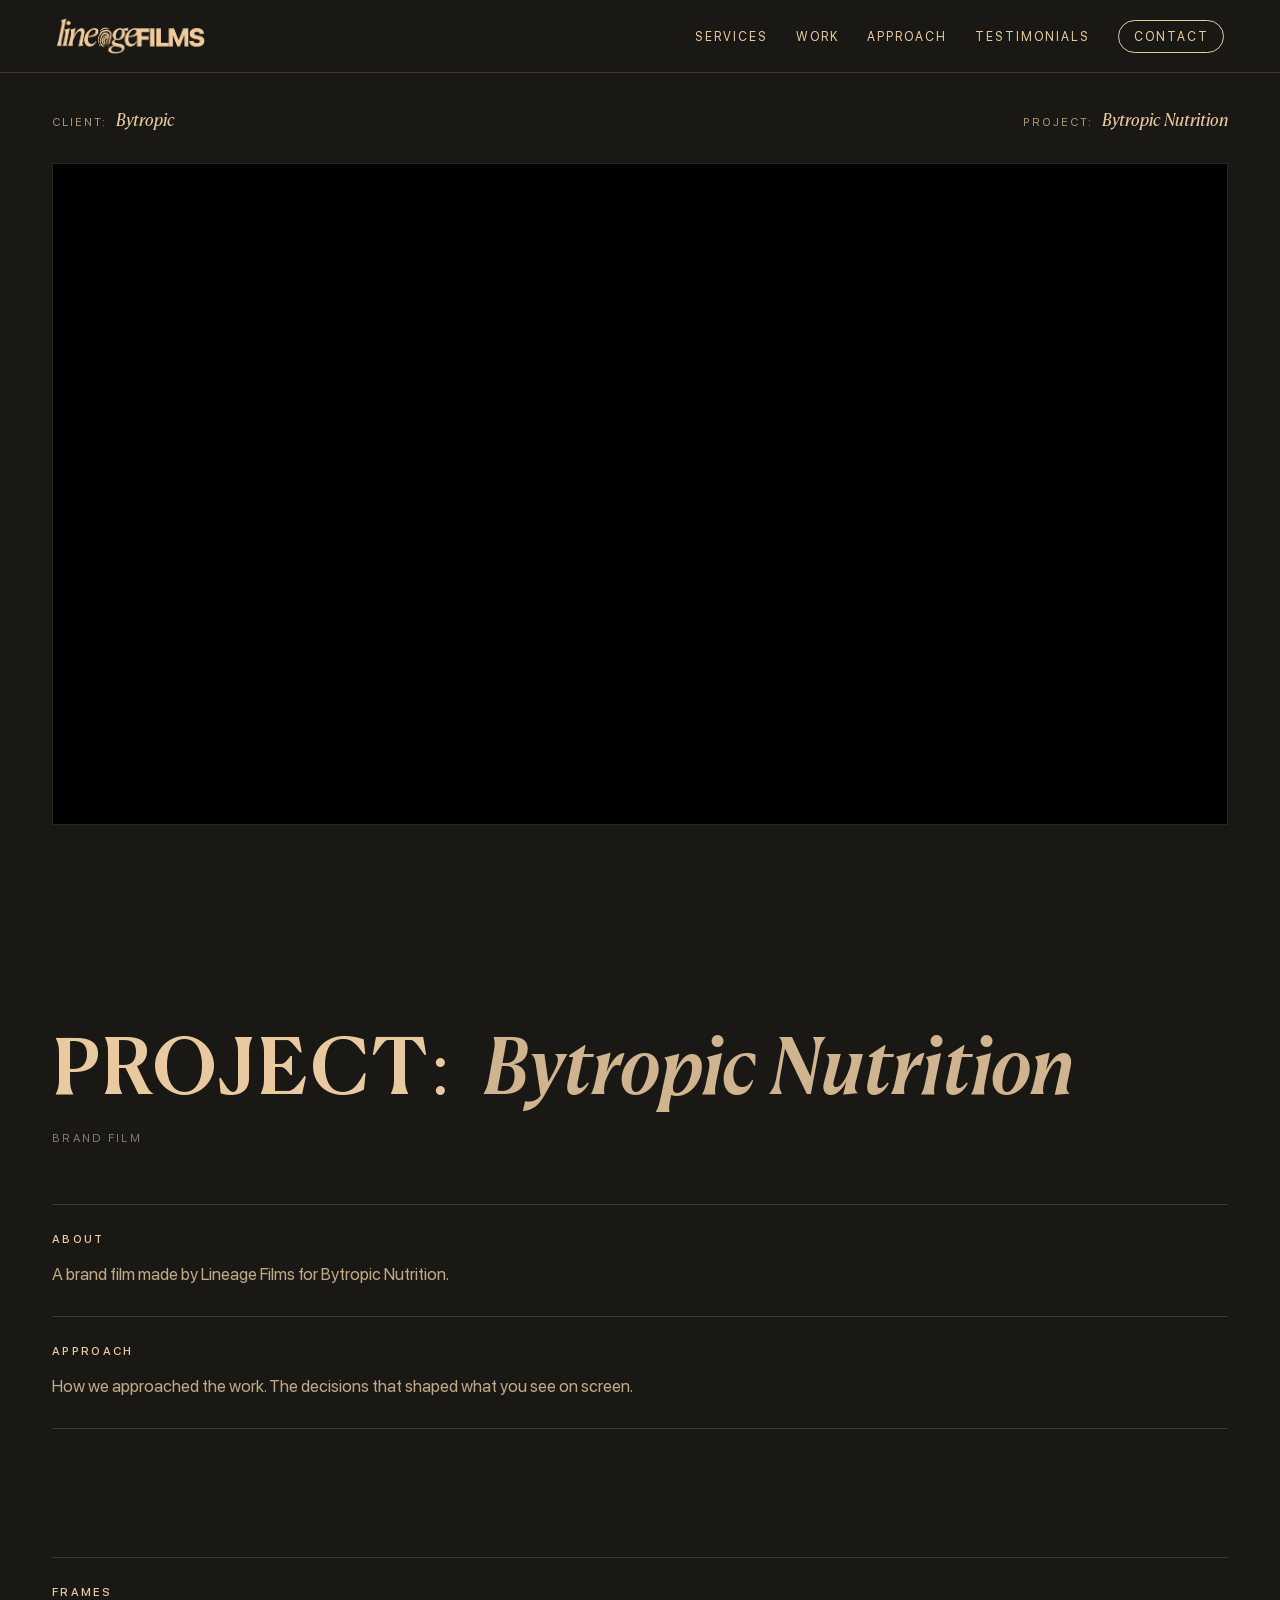
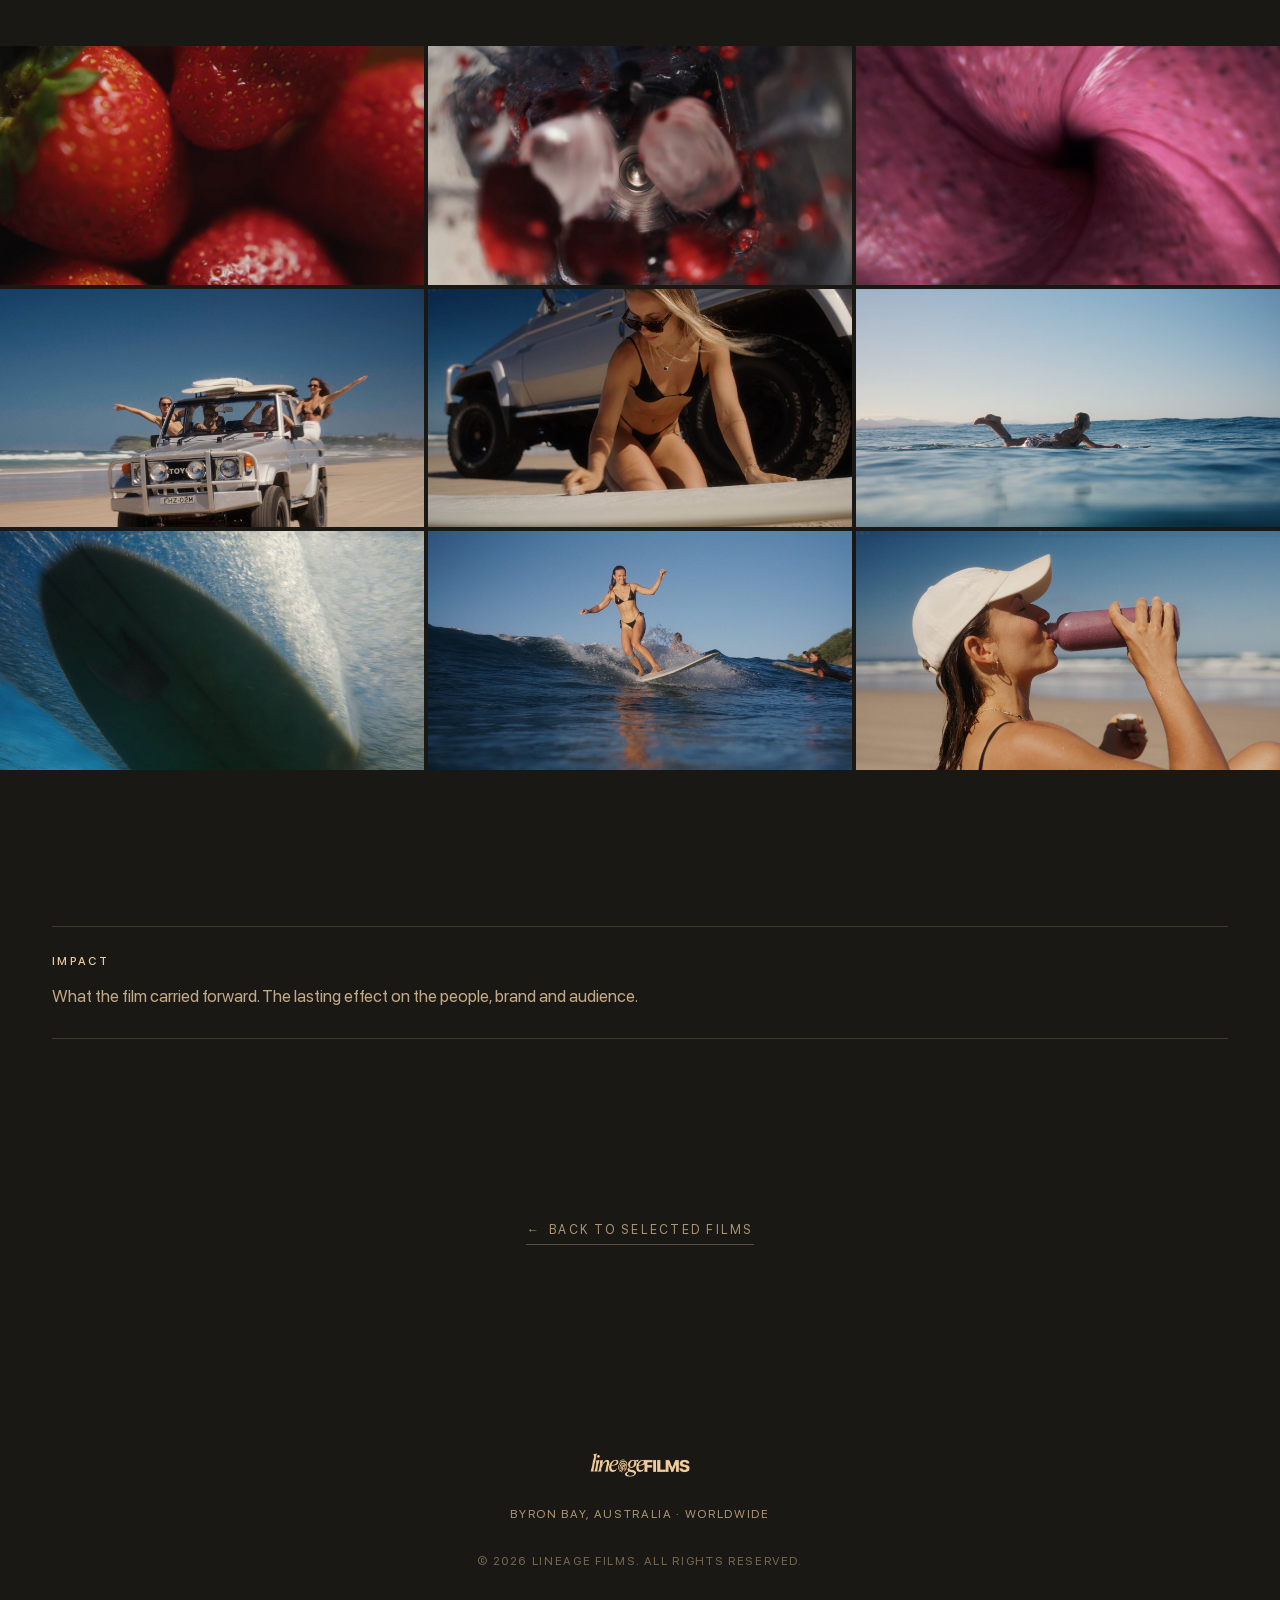
==== commit b53a2f74: "Match Flowing Wood layout on all project pages Moved the Impact block beneath the frames grid (as it" ====
--- a/work/bytropic-nutrition.html
+++ b/work/bytropic-nutrition.html
@@ -113,14 +113,6 @@
               How we approached the work. The decisions that shaped what you see on screen.
             </p>
           </div>
-
-          <div class="project-meta__block">
-            <h2 class="project-meta__heading">Impact</h2>
-            <p class="project-meta__body">
-              <!-- PLACEHOLDER: 1-2 sentences about what the film carried forward &mdash; reception, results, what it meant -->
-              What the film carried forward. The lasting effect on the people, brand and audience.
-            </p>
-          </div>
         </div>
       </section>
 
@@ -140,6 +132,19 @@
           <li class="project-frames__item"><img src="/public/images/frames/bytropic-nutrition/08.jpg" alt="Bytropic Nutrition — frame 8" loading="lazy" decoding="async" /></li>
           <li class="project-frames__item"><img src="/public/images/frames/bytropic-nutrition/09.jpg" alt="Bytropic Nutrition — frame 9" loading="lazy" decoding="async" /></li>
         </ul>
+      </section>
+
+      <!-- Impact -->
+      <section class="project-meta project-meta--impact">
+        <div class="container">
+          <div class="project-meta__block">
+            <h2 class="project-meta__heading">Impact</h2>
+            <p class="project-meta__body">
+              <!-- PLACEHOLDER: 1-2 sentences about what the film carried forward &mdash; reception, results, what it meant -->
+              What the film carried forward. The lasting effect on the people, brand and audience.
+            </p>
+          </div>
+        </div>
       </section>
 
       <!-- 6. Back to work -->
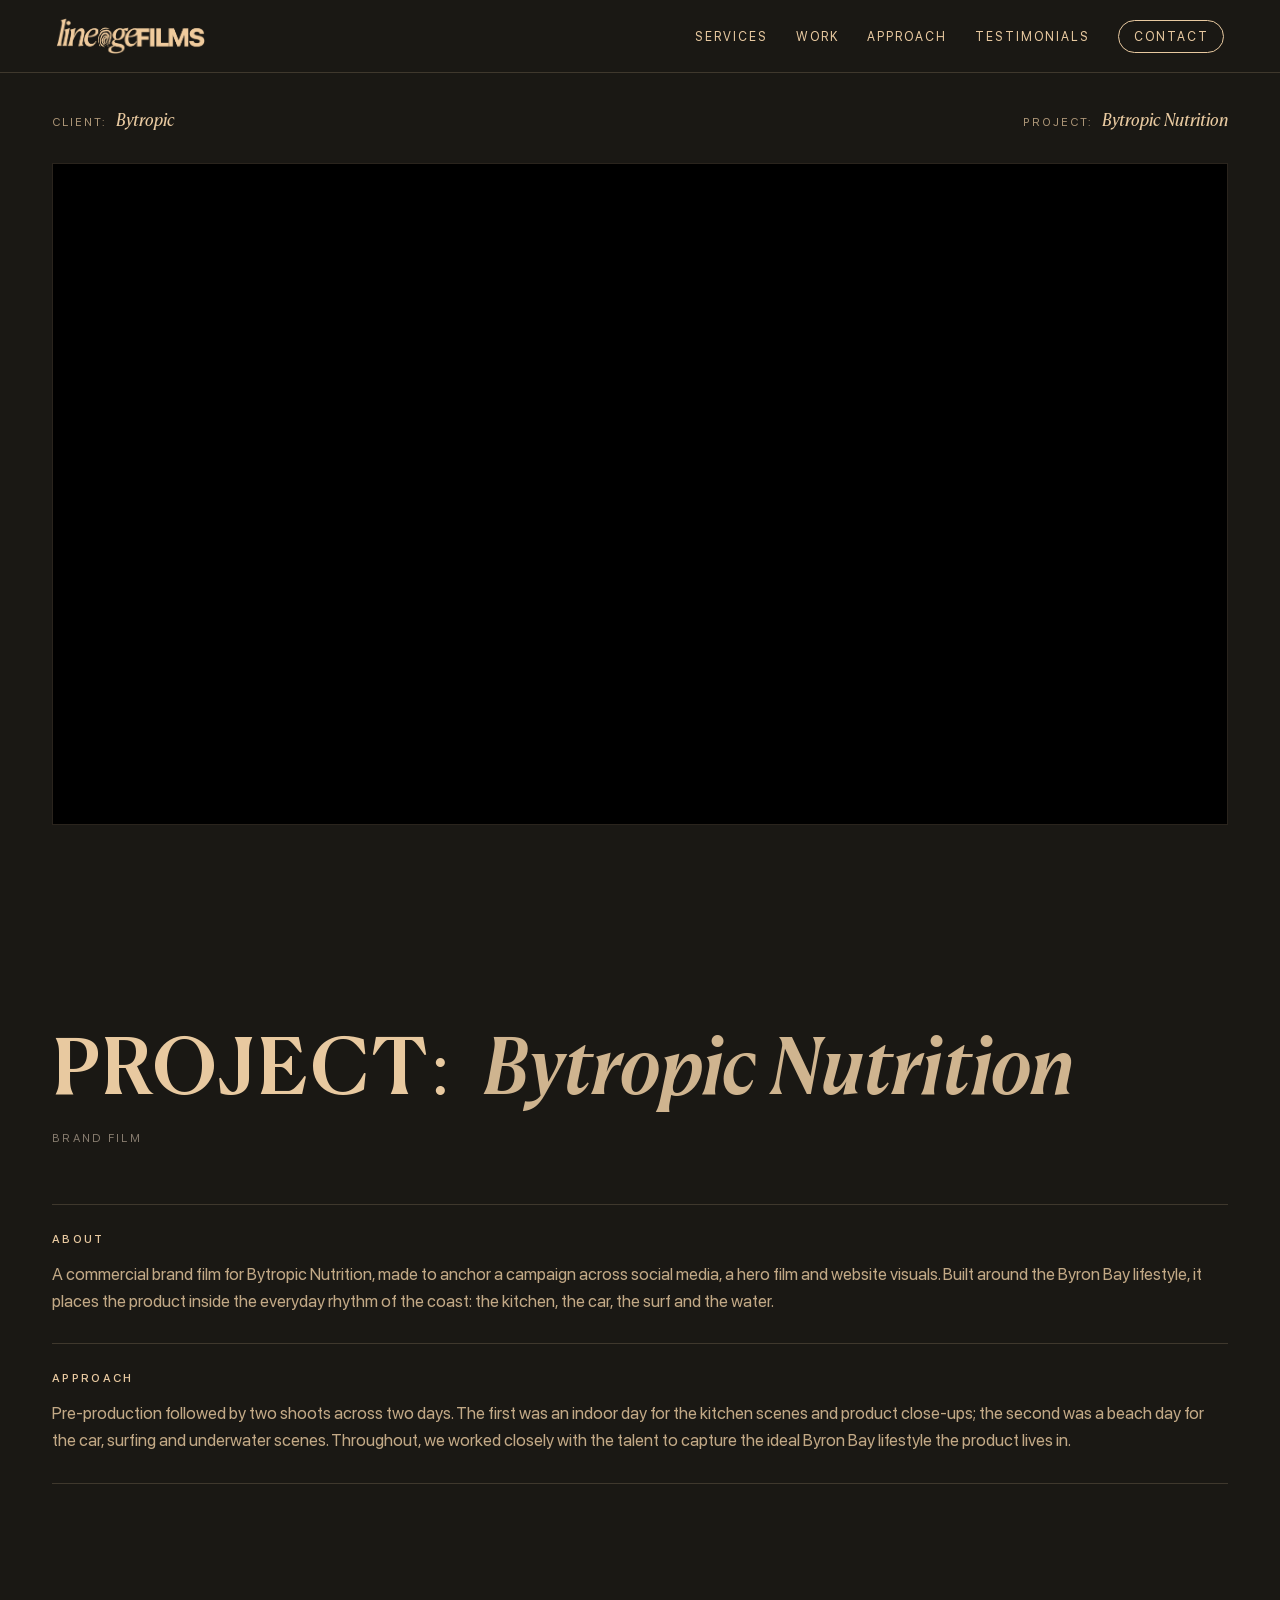
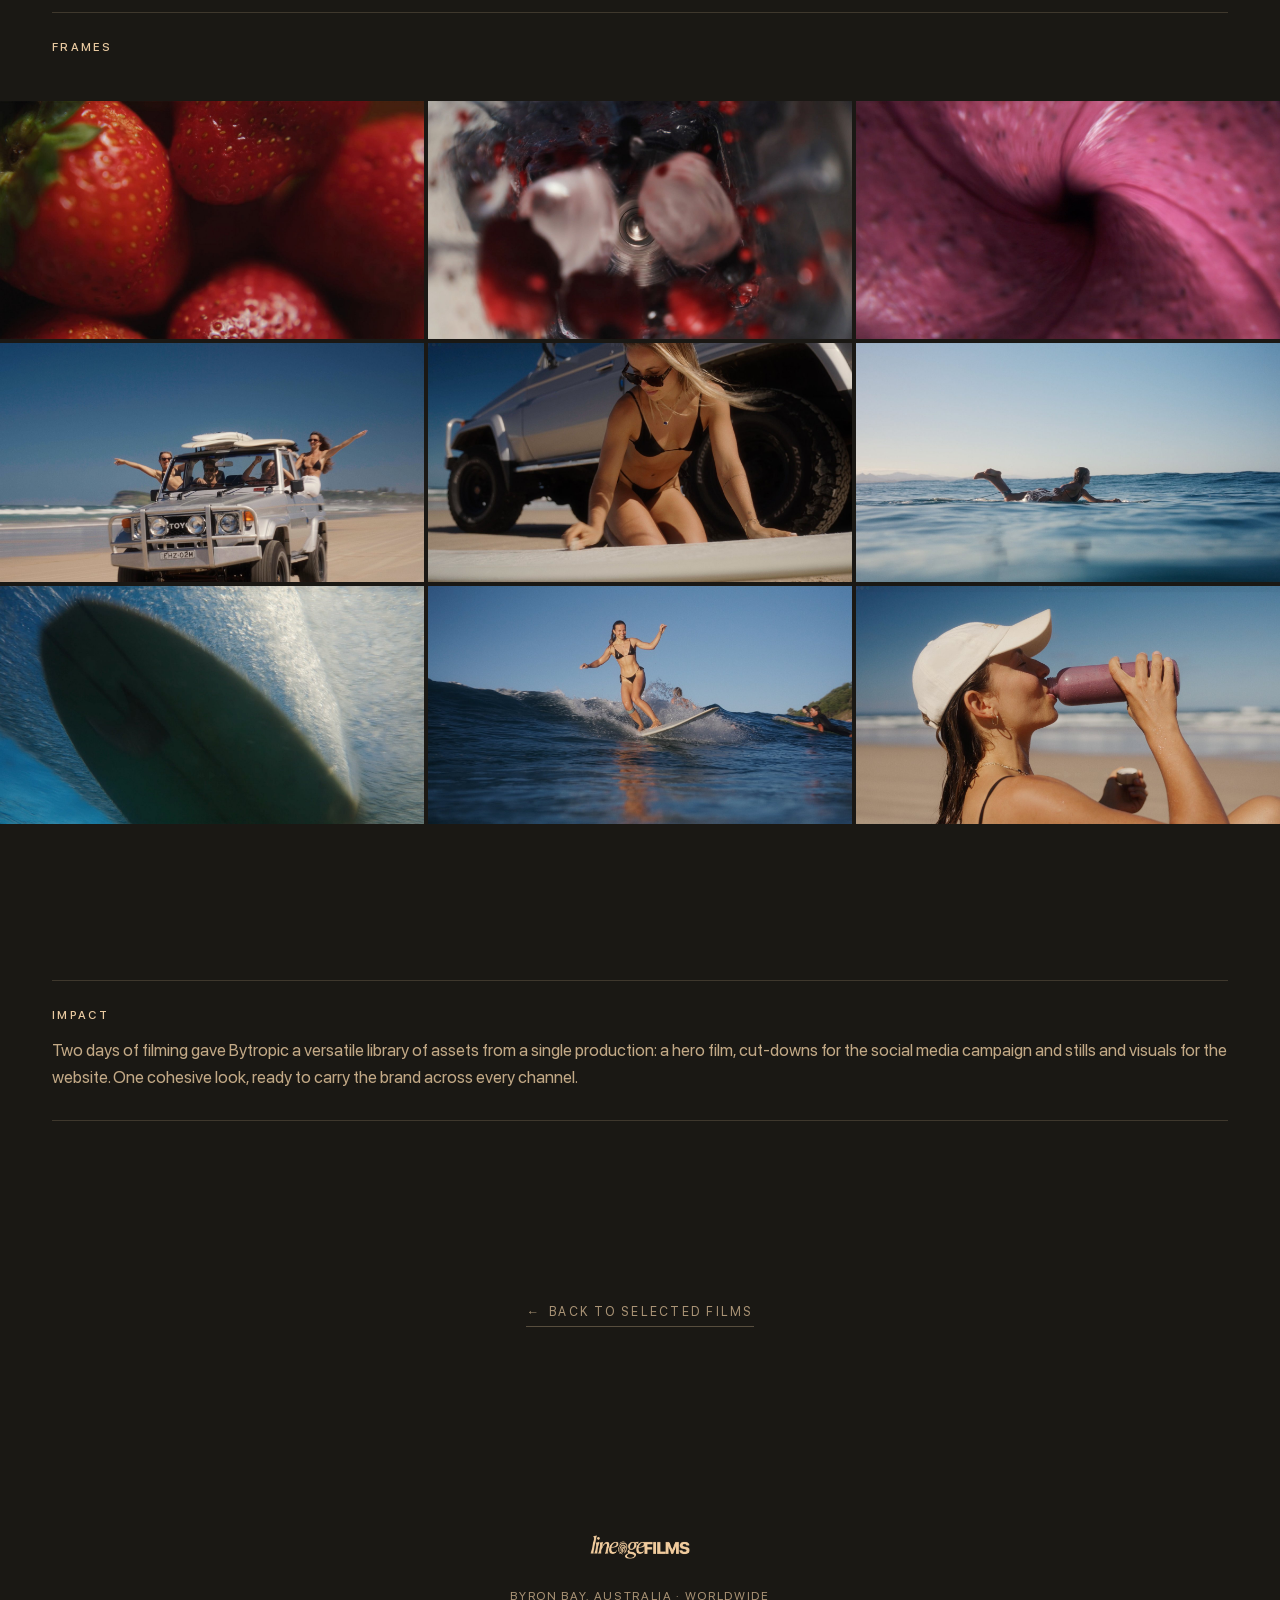
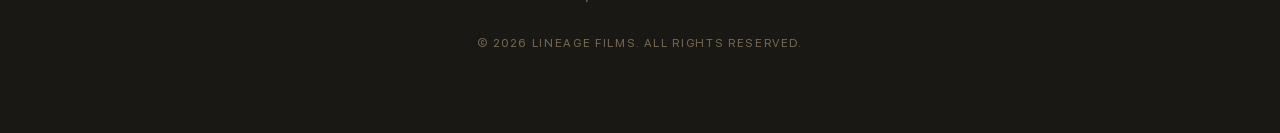
==== commit 78fd5a04: "Write Bytropic Nutrition About / Approach / Impact copy Commercial campaign film: pre-production plu" ====
--- a/work/bytropic-nutrition.html
+++ b/work/bytropic-nutrition.html
@@ -101,16 +101,14 @@
           <div class="project-meta__block">
             <h2 class="project-meta__heading">About</h2>
             <p class="project-meta__body">
-              <!-- PLACEHOLDER: 1-2 sentences about the film, its subject and why it matters -->
-              A brand film made by Lineage Films for Bytropic Nutrition.
+              A commercial brand film for Bytropic Nutrition, made to anchor a campaign across social media, a hero film and website visuals. Built around the Byron Bay lifestyle, it places the product inside the everyday rhythm of the coast: the kitchen, the car, the surf and the water.
             </p>
           </div>
 
           <div class="project-meta__block">
             <h2 class="project-meta__heading">Approach</h2>
             <p class="project-meta__body">
-              <!-- PLACEHOLDER: 1-2 sentences about how the film was made &mdash; embed, shoot days, crew, choices that shaped it -->
-              How we approached the work. The decisions that shaped what you see on screen.
+              Pre-production followed by two shoots across two days. The first was an indoor day for the kitchen scenes and product close-ups; the second was a beach day for the car, surfing and underwater scenes. Throughout, we worked closely with the talent to capture the ideal Byron Bay lifestyle the product lives in.
             </p>
           </div>
         </div>
@@ -140,8 +138,7 @@
           <div class="project-meta__block">
             <h2 class="project-meta__heading">Impact</h2>
             <p class="project-meta__body">
-              <!-- PLACEHOLDER: 1-2 sentences about what the film carried forward &mdash; reception, results, what it meant -->
-              What the film carried forward. The lasting effect on the people, brand and audience.
+              Two days of filming gave Bytropic a versatile library of assets from a single production: a hero film, cut-downs for the social media campaign and stills and visuals for the website. One cohesive look, ready to carry the brand across every channel.
             </p>
           </div>
         </div>
--- a/css/styles.css
+++ b/css/styles.css
@@ -795,7 +795,7 @@
 }
 
 .work-card__still {
-  opacity: 1;
+  opacity: 0.7;
   transition: opacity 400ms var(--ease), transform 800ms var(--ease);
 }
 
@@ -855,13 +855,33 @@
 }
 
 .work-card__brand img {
-  max-width: 19%;
-  max-height: 18%;
+  max-width: 50%;
+  max-height: 14%;
   width: auto;
   height: auto;
   object-fit: contain;
   filter: brightness(0) invert(1) sepia(0.35) saturate(0.6)
     hue-rotate(-10deg) opacity(0.95);
+}
+
+/* Per-logo tuning. Wide wordmarks read fine at the base height,
+   but stacked icon+text logos are near-square, so the same height
+   cap renders them tiny. These get more height to match the
+   visual weight of the wordmarks. */
+.work-card__brand img[src*="Flowing Wood"] { max-height: 20%; max-width: 55%; }
+.work-card__brand img[src*="Craved This"] { max-height: 17%; max-width: 50%; }
+.work-card__brand img[src*="Bytropic"] { max-height: 24%; max-width: 36%; }
+.work-card__brand img[src*="We Forest Earth"] {
+  max-height: 58%;
+  max-width: 64%;
+  transform: translateY(9%);
+}
+.work-card__brand img[src*="Rogue"] { max-height: 32%; max-width: 31%; }
+.work-card__brand img[src*="Grun"] { max-height: 17%; max-width: 50%; }
+.work-card__brand img[src*="Good Old Days"] {
+  max-height: 13%;
+  max-width: 52%;
+  filter: opacity(0.95);
 }
 
 /* Lineage's own logo keeps its native colours and is held tighter
@@ -878,27 +898,6 @@
   max-width: 13%;
   max-height: 14%;
 }
-
-/* Text wordmark fallback when no logo PNG is available */
-.work-card__brand--wordmark {
-  font-family: var(--font-serif);
-  font-size: clamp(1.25rem, 2.4vw, 1.875rem);
-  font-weight: 500;
-  letter-spacing: -0.005em;
-  color: #fff;
-  text-align: center;
-  text-transform: none;
-  padding: 0 6%;
-}
-
-.work-card__cross {
-  font-family: var(--font-serif);
-  font-size: clamp(1rem, 1.6vw, 1.375rem);
-  line-height: 1;
-  color: rgba(232, 201, 160, 0.7);
-  flex-shrink: 0;
-}
-
 
 /* Tile (after click) — iframe wrapper replaces the button */
 .work-card__tile--playing { background: #000; }
@@ -1168,9 +1167,20 @@
   transition: filter 200ms var(--ease), transform 200ms var(--ease);
 }
 
+/* Per-logo size tuning in the trusted band */
+.trusted__grid img[src*="Ultimate Ears"] { max-height: 3.4rem; }
+.trusted__grid img[src*="Away"] { max-height: 4.75rem; max-width: 90%; }
+.trusted__grid img[src*="We Forest Earth"] { max-height: 4.75rem; }
+.trusted__grid img[src*="Rogue"] { max-height: 4.75rem; }
+
 @media (min-width: 64rem) {
   .trusted__grid li { min-height: 6rem; }
   .trusted__grid img { max-height: 4.75rem; }
+
+  .trusted__grid img[src*="Ultimate Ears"] { max-height: 4rem; }
+  .trusted__grid img[src*="Away"] { max-height: 5.5rem; }
+  .trusted__grid img[src*="We Forest Earth"] { max-height: 5.5rem; }
+  .trusted__grid img[src*="Rogue"] { max-height: 5.5rem; }
 }
 
 .trusted__grid li:hover img {
@@ -1829,3 +1839,89 @@
   color: var(--tallow);
   border-bottom-color: var(--tallow);
 }
+
+/* ============================================================
+   Frames lightbox gallery
+   ============================================================ */
+.lightbox {
+  position: fixed;
+  inset: 0;
+  z-index: 200;
+  display: flex;
+  align-items: center;
+  justify-content: center;
+  padding: clamp(1rem, 4vw, 3rem);
+  background: rgba(10, 9, 8, 0.95);
+  opacity: 0;
+  visibility: hidden;
+  transition: opacity 250ms var(--ease), visibility 0s linear 250ms;
+}
+
+.lightbox.is-open {
+  opacity: 1;
+  visibility: visible;
+  transition: opacity 250ms var(--ease);
+}
+
+.lightbox__img {
+  max-width: 92vw;
+  max-height: 86vh;
+  width: auto;
+  height: auto;
+  object-fit: contain;
+  box-shadow: 0 24px 70px rgba(0, 0, 0, 0.55);
+}
+
+.lightbox__close,
+.lightbox__nav {
+  position: absolute;
+  display: flex;
+  align-items: center;
+  justify-content: center;
+  background: none;
+  border: 0;
+  color: var(--parchment);
+  cursor: pointer;
+  line-height: 1;
+  opacity: 0.7;
+  transition: opacity 200ms var(--ease);
+  -webkit-tap-highlight-color: transparent;
+}
+
+.lightbox__close:hover,
+.lightbox__nav:hover,
+.lightbox__close:focus-visible,
+.lightbox__nav:focus-visible {
+  opacity: 1;
+}
+
+.lightbox__close {
+  top: clamp(0.75rem, 2vw, 1.5rem);
+  right: clamp(0.75rem, 2vw, 1.5rem);
+  width: 3rem;
+  height: 3rem;
+  font-size: 2.25rem;
+}
+
+.lightbox__nav {
+  top: 50%;
+  transform: translateY(-50%);
+  width: 3.5rem;
+  height: 3.5rem;
+  font-size: 3rem;
+}
+
+.lightbox__nav--prev { left: clamp(0.25rem, 2vw, 1.5rem); }
+.lightbox__nav--next { right: clamp(0.25rem, 2vw, 1.5rem); }
+
+.lightbox__counter {
+  position: absolute;
+  bottom: clamp(0.75rem, 2vw, 1.5rem);
+  left: 50%;
+  transform: translateX(-50%);
+  margin: 0;
+  font-family: var(--font-mono);
+  font-size: var(--fs-eyebrow);
+  letter-spacing: 0.18em;
+  color: rgba(243, 234, 218, 0.65);
+}
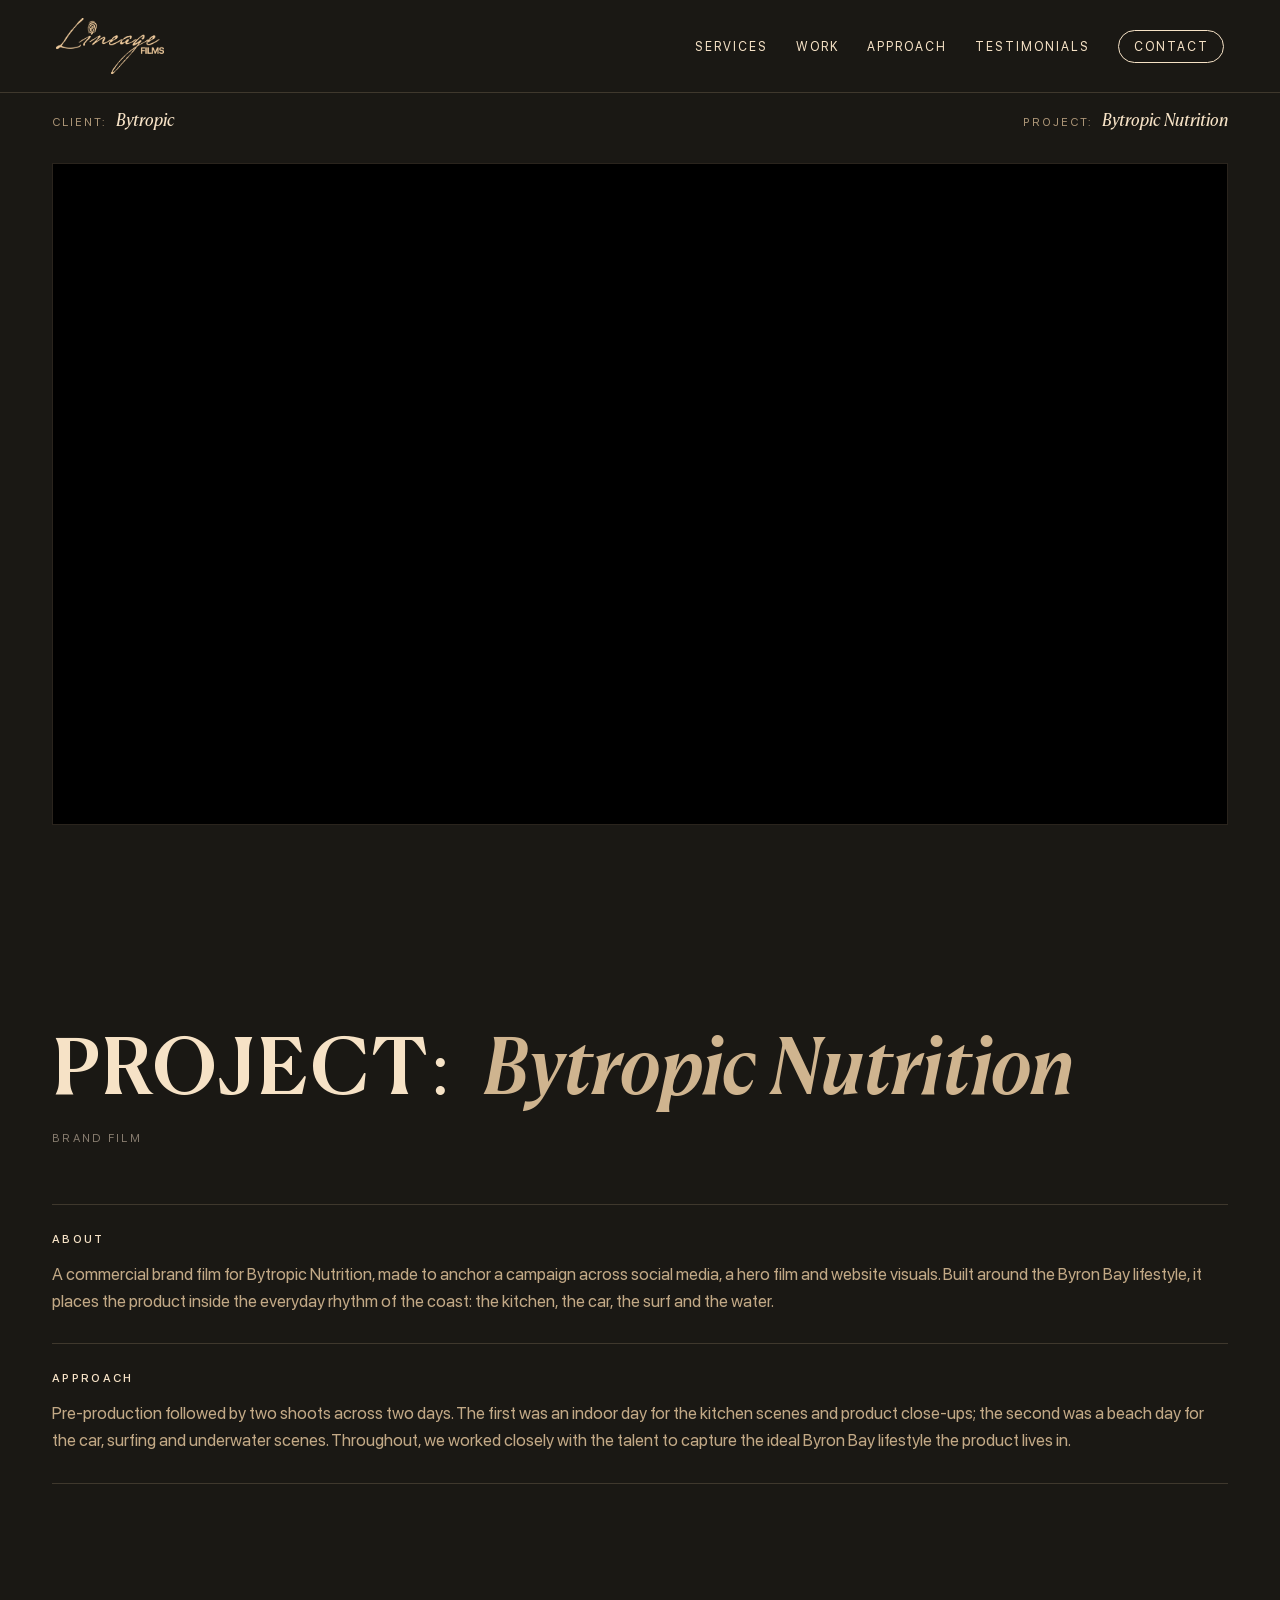
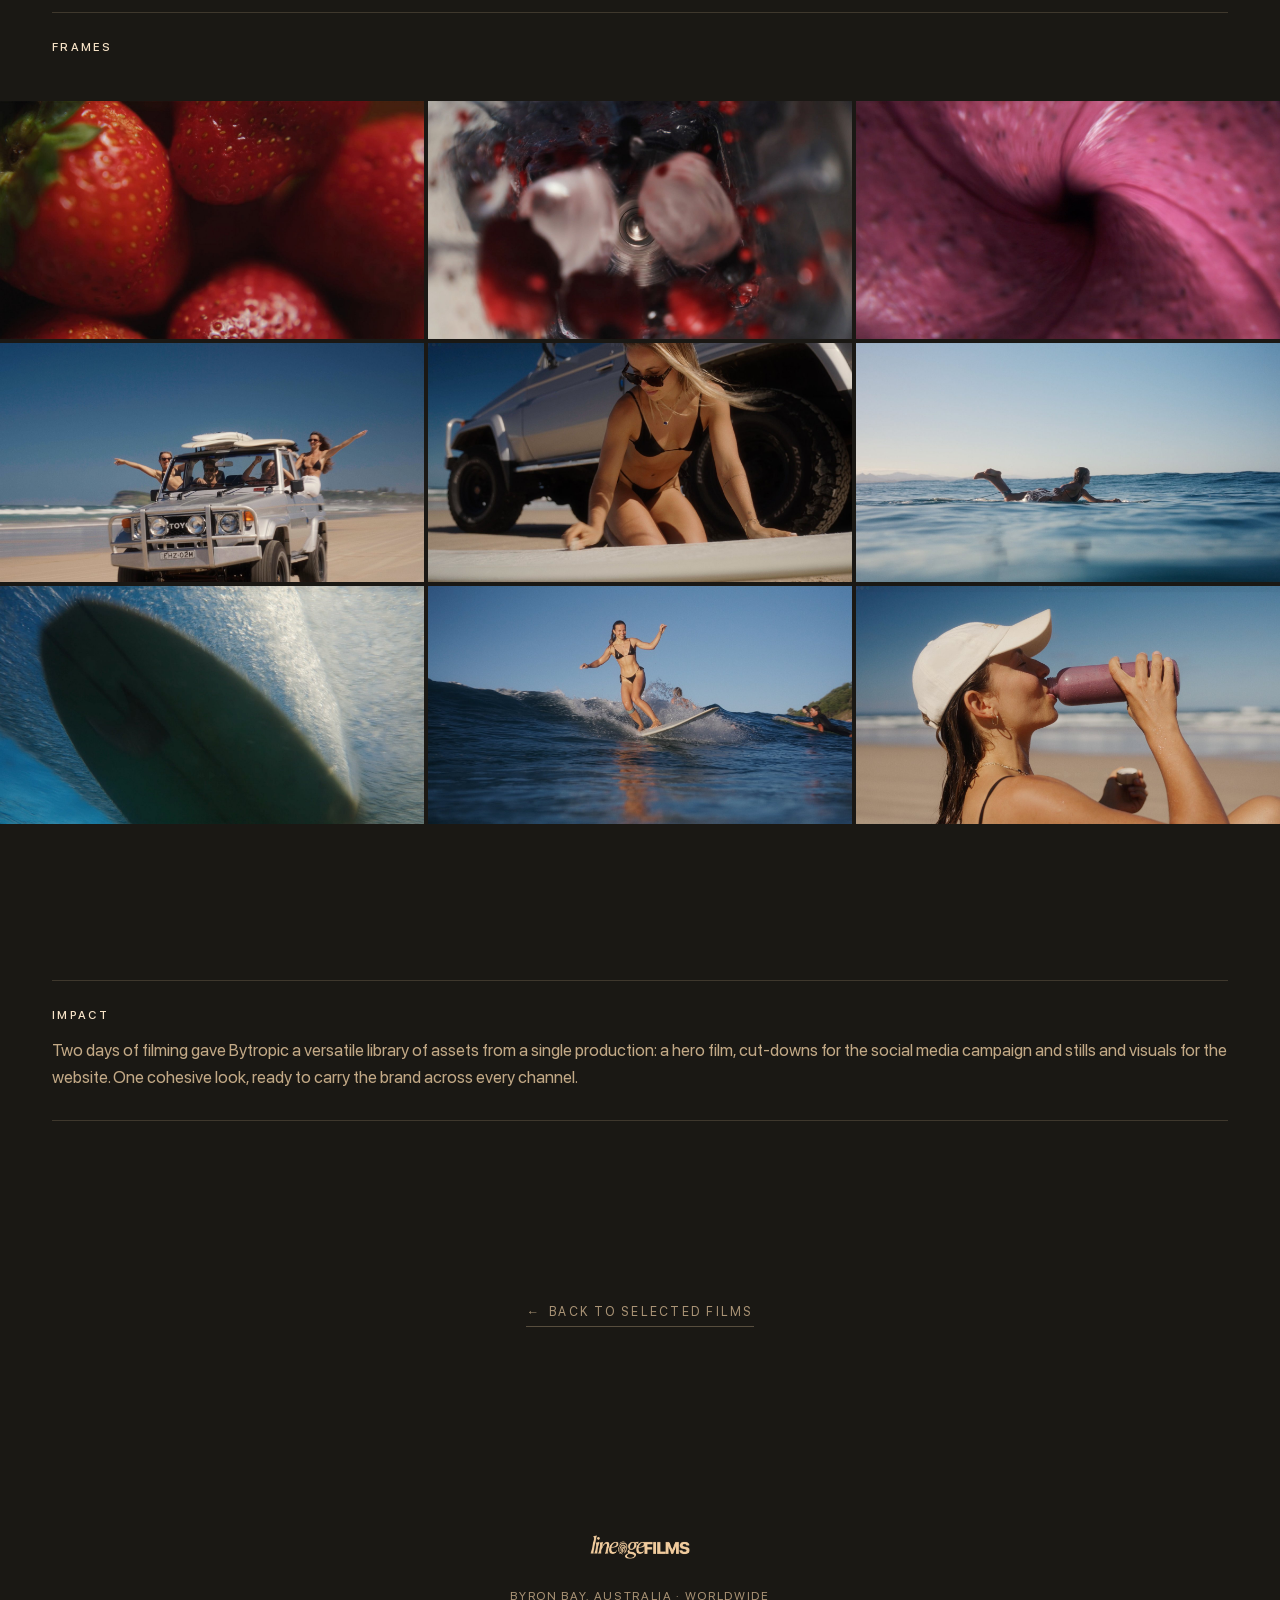
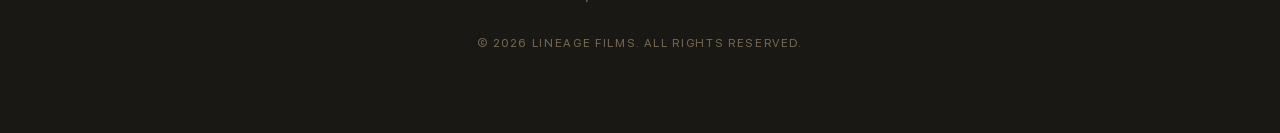
==== commit c038dcf9: "Use new Lineage script logo in the site header Swapped the header logo across the homepage and all p" ====
--- a/work/bytropic-nutrition.html
+++ b/work/bytropic-nutrition.html
@@ -34,7 +34,7 @@
   <body class="project-page">
     <header class="site-header site-header--solid" data-header>
       <a href="/" class="site-header__logo" aria-label="Lineage Films &mdash; home">
-        <img src="/public/Proper%20Logo.png" alt="Lineage Films" />
+        <img src="/public/Lineage%20Script%20Logo.png" alt="Lineage Films" />
       </a>
 
       <button class="site-header__toggle" type="button" aria-expanded="false" aria-controls="primary-nav" data-nav-toggle>
--- a/css/styles.css
+++ b/css/styles.css
@@ -77,8 +77,8 @@
 :root {
   /* Brand palette — sampled from logo, see README */
   --heartwood: #5e2e22; /* primary warm — CTA, brand signature surface */
-  --tallow:    #e8c9a0; /* primary light — text on dark, the mark */
-  --parchment: #f3eada; /* page surface — light sections */
+  --tallow:    #f6e2c6; /* primary light — text on dark, the mark */
+  --parchment: #fdf9f1; /* page surface — light sections */
   --loam:      #1a1814; /* deep — hero, footer, near-black with brown undertone */
   --bracken:   #3d4438; /* forest — Approach, Services, warmer than blue-green */
   --moss:      #6f7a5e; /* accent — hover, supporting graphics */
@@ -331,13 +331,13 @@
 }
 
 .site-header__logo img {
-  height: 1.75rem;
+  height: 2.75rem;
   width: auto;
   display: block;
 }
 
 @media (min-width: 48rem) {
-  .site-header__logo img { height: 2.25rem; }
+  .site-header__logo img { height: 3.5rem; }
 }
 
 .site-nav ul {
@@ -1058,12 +1058,26 @@
 
 .testimonial__attr {
   display: flex;
-  flex-direction: column;
-  gap: 0.125rem;
+  align-items: center;
+  gap: 0.875rem;
   font-family: var(--font-mono);
   font-size: 0.78rem;
   letter-spacing: 0.14em;
   text-transform: uppercase;
+}
+
+.testimonial__avatar {
+  width: 3.75rem;
+  height: 3.75rem;
+  border-radius: 50%;
+  object-fit: cover;
+  flex-shrink: 0;
+}
+
+.testimonial__person {
+  display: flex;
+  flex-direction: column;
+  gap: 0.125rem;
 }
 
 .testimonial__name { color: var(--text); }
@@ -1850,7 +1864,7 @@
   display: flex;
   align-items: center;
   justify-content: center;
-  padding: clamp(1rem, 4vw, 3rem);
+  padding: clamp(0.5rem, 1.5vw, 1rem);
   background: rgba(10, 9, 8, 0.95);
   opacity: 0;
   visibility: hidden;
@@ -1863,12 +1877,19 @@
   transition: opacity 250ms var(--ease);
 }
 
+.lightbox:focus,
+.lightbox__close:focus,
+.lightbox__nav:focus,
+.lightbox__close:focus-visible,
+.lightbox__nav:focus-visible { outline: none; }
+
 .lightbox__img {
-  max-width: 92vw;
-  max-height: 86vh;
+  max-width: 95vw;
+  max-height: 82vh;
   width: auto;
   height: auto;
   object-fit: contain;
+  margin-bottom: 4.5rem;
   box-shadow: 0 24px 70px rgba(0, 0, 0, 0.55);
 }
 
@@ -1914,14 +1935,65 @@
 .lightbox__nav--prev { left: clamp(0.25rem, 2vw, 1.5rem); }
 .lightbox__nav--next { right: clamp(0.25rem, 2vw, 1.5rem); }
 
-.lightbox__counter {
+.lightbox__thumbs {
   position: absolute;
   bottom: clamp(0.75rem, 2vw, 1.5rem);
   left: 50%;
   transform: translateX(-50%);
-  margin: 0;
-  font-family: var(--font-mono);
-  font-size: var(--fs-eyebrow);
-  letter-spacing: 0.18em;
-  color: rgba(243, 234, 218, 0.65);
-}
+  display: flex;
+  gap: 0.5rem;
+  max-width: 94vw;
+  padding: 0.25rem;
+  overflow-x: auto;
+  scrollbar-width: none;
+}
+
+.lightbox__thumbs::-webkit-scrollbar { display: none; }
+
+.lightbox__thumb {
+  flex: 0 0 auto;
+  width: 5.5rem;
+  height: 3.25rem;
+  padding: 0;
+  border: 0;
+  background: none;
+  cursor: pointer;
+  border-radius: 3px;
+  overflow: hidden;
+  opacity: 0.4;
+  transition: opacity 200ms var(--ease);
+  -webkit-tap-highlight-color: transparent;
+}
+
+.lightbox__thumb img {
+  display: block;
+  width: 100%;
+  height: 100%;
+  object-fit: cover;
+}
+
+.lightbox__thumb:hover,
+.lightbox__thumb:focus-visible { opacity: 0.75; }
+
+.lightbox__thumb.is-active {
+  opacity: 1;
+  outline: 2px solid var(--parchment);
+  outline-offset: -2px;
+}
+
+/* ============================================================
+   Mobile-only layout tweaks
+   ============================================================ */
+@media (max-width: 47.99rem) {
+  /* Move the Trusted band down so it sits just before Testimonials */
+  main {
+    display: flex;
+    flex-direction: column;
+  }
+  #trusted { order: 1; }
+  #testimonials { order: 2; }
+  #contact { order: 3; }
+
+  /* Drop one logo so the grid stays an even count on mobile */
+  .trusted__grid li.trusted__hide-mobile { display: none; }
+}
